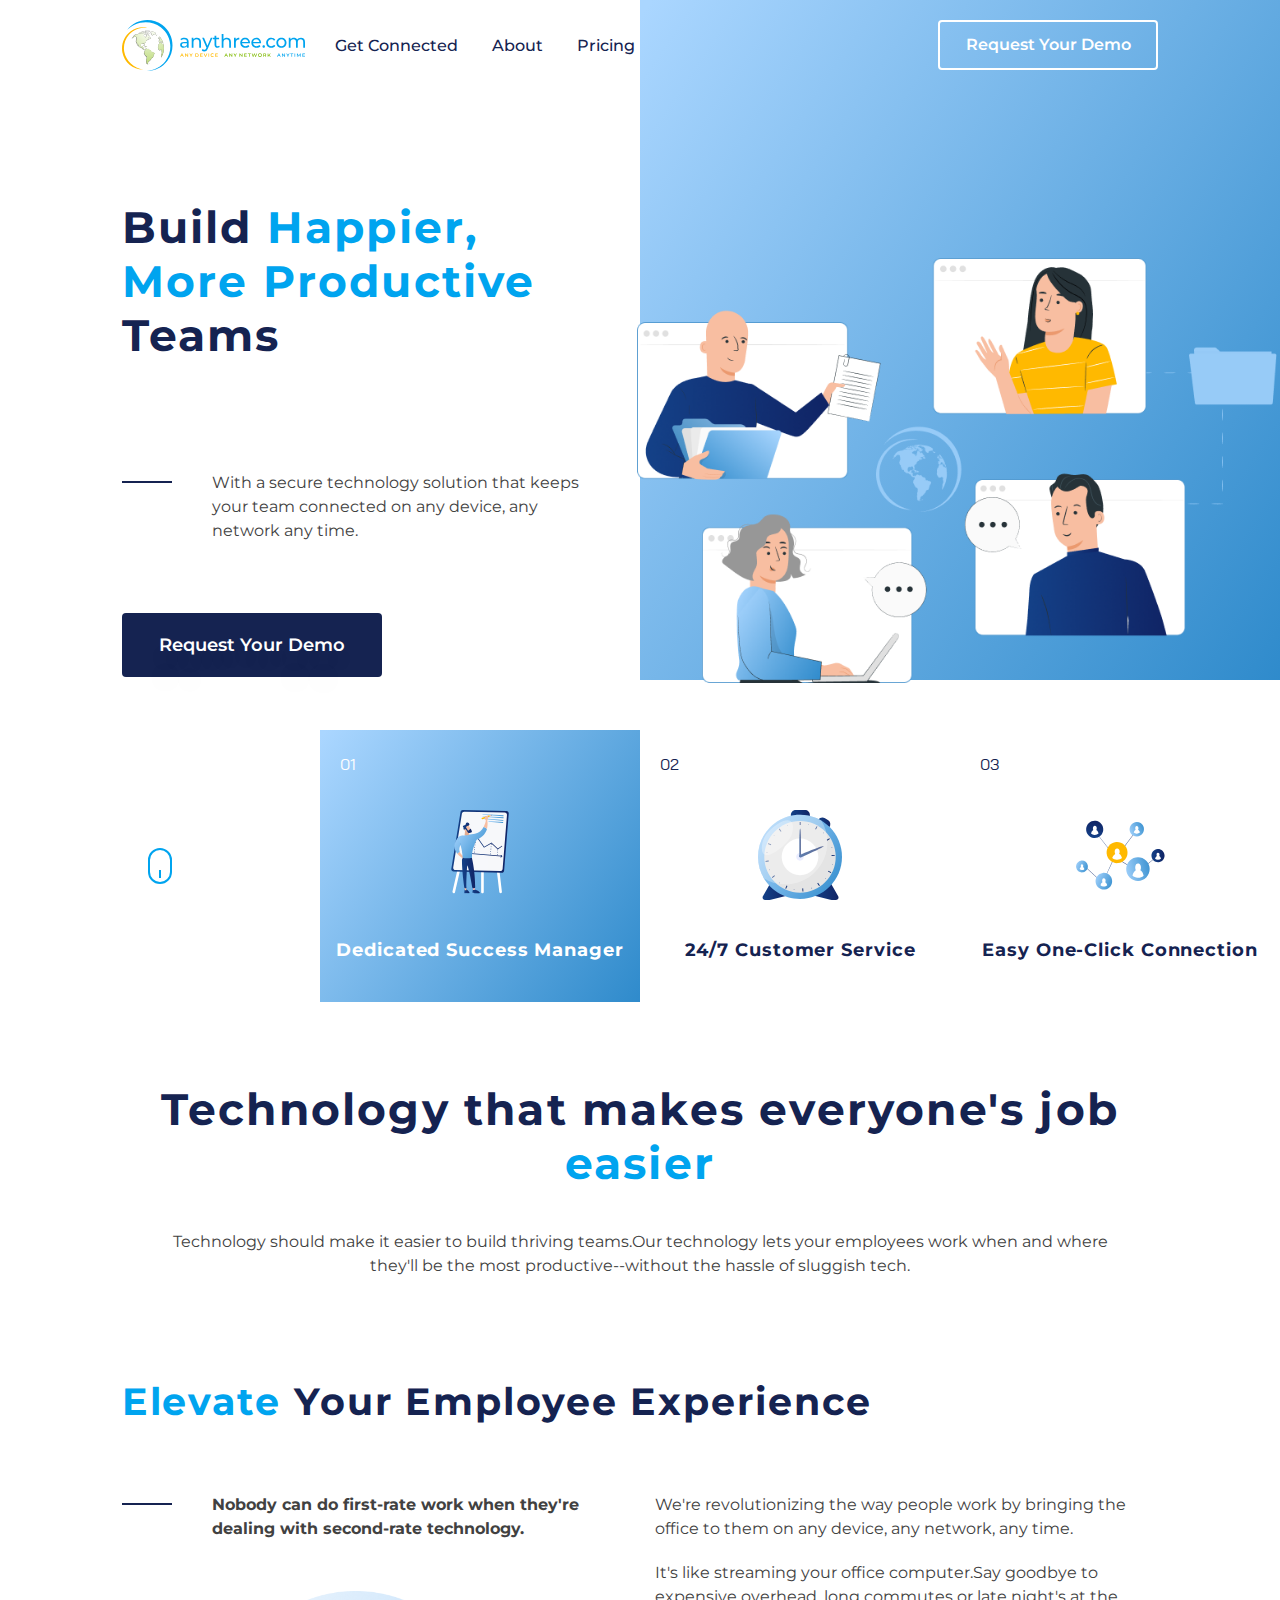
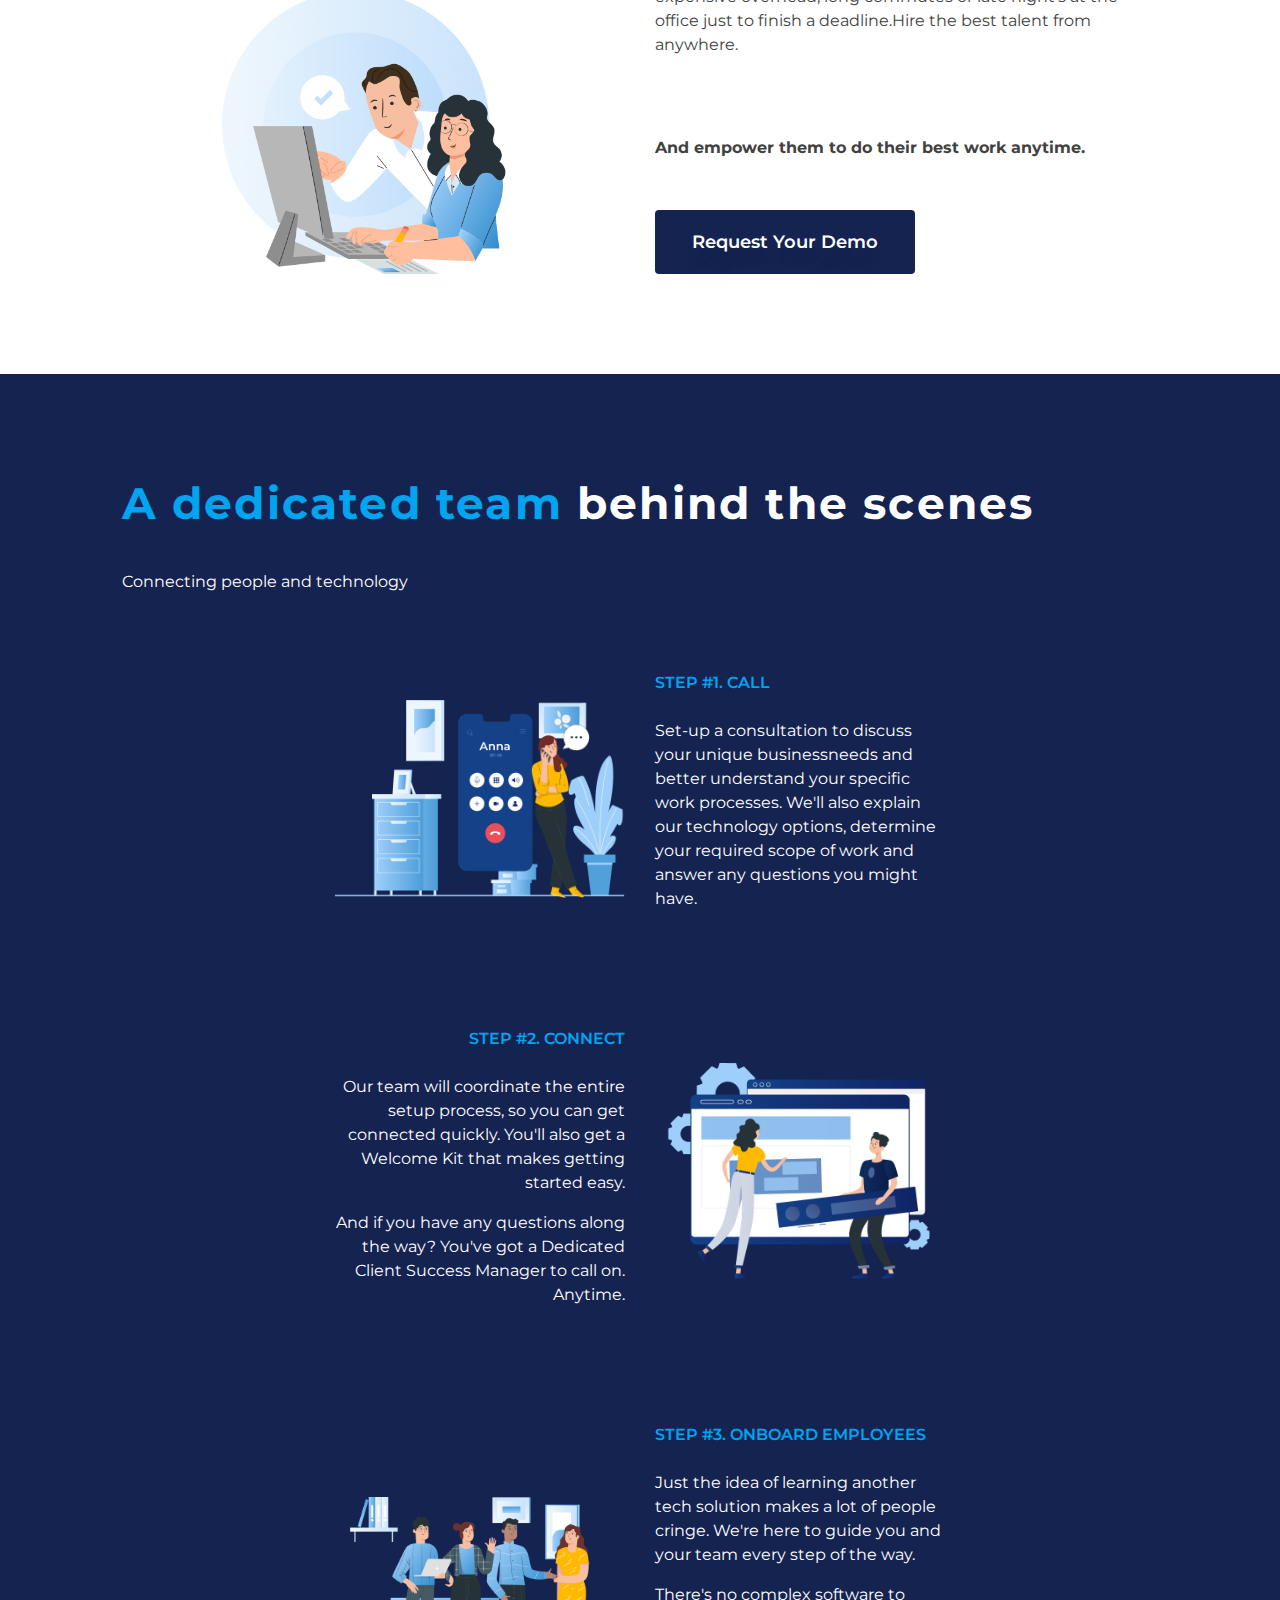
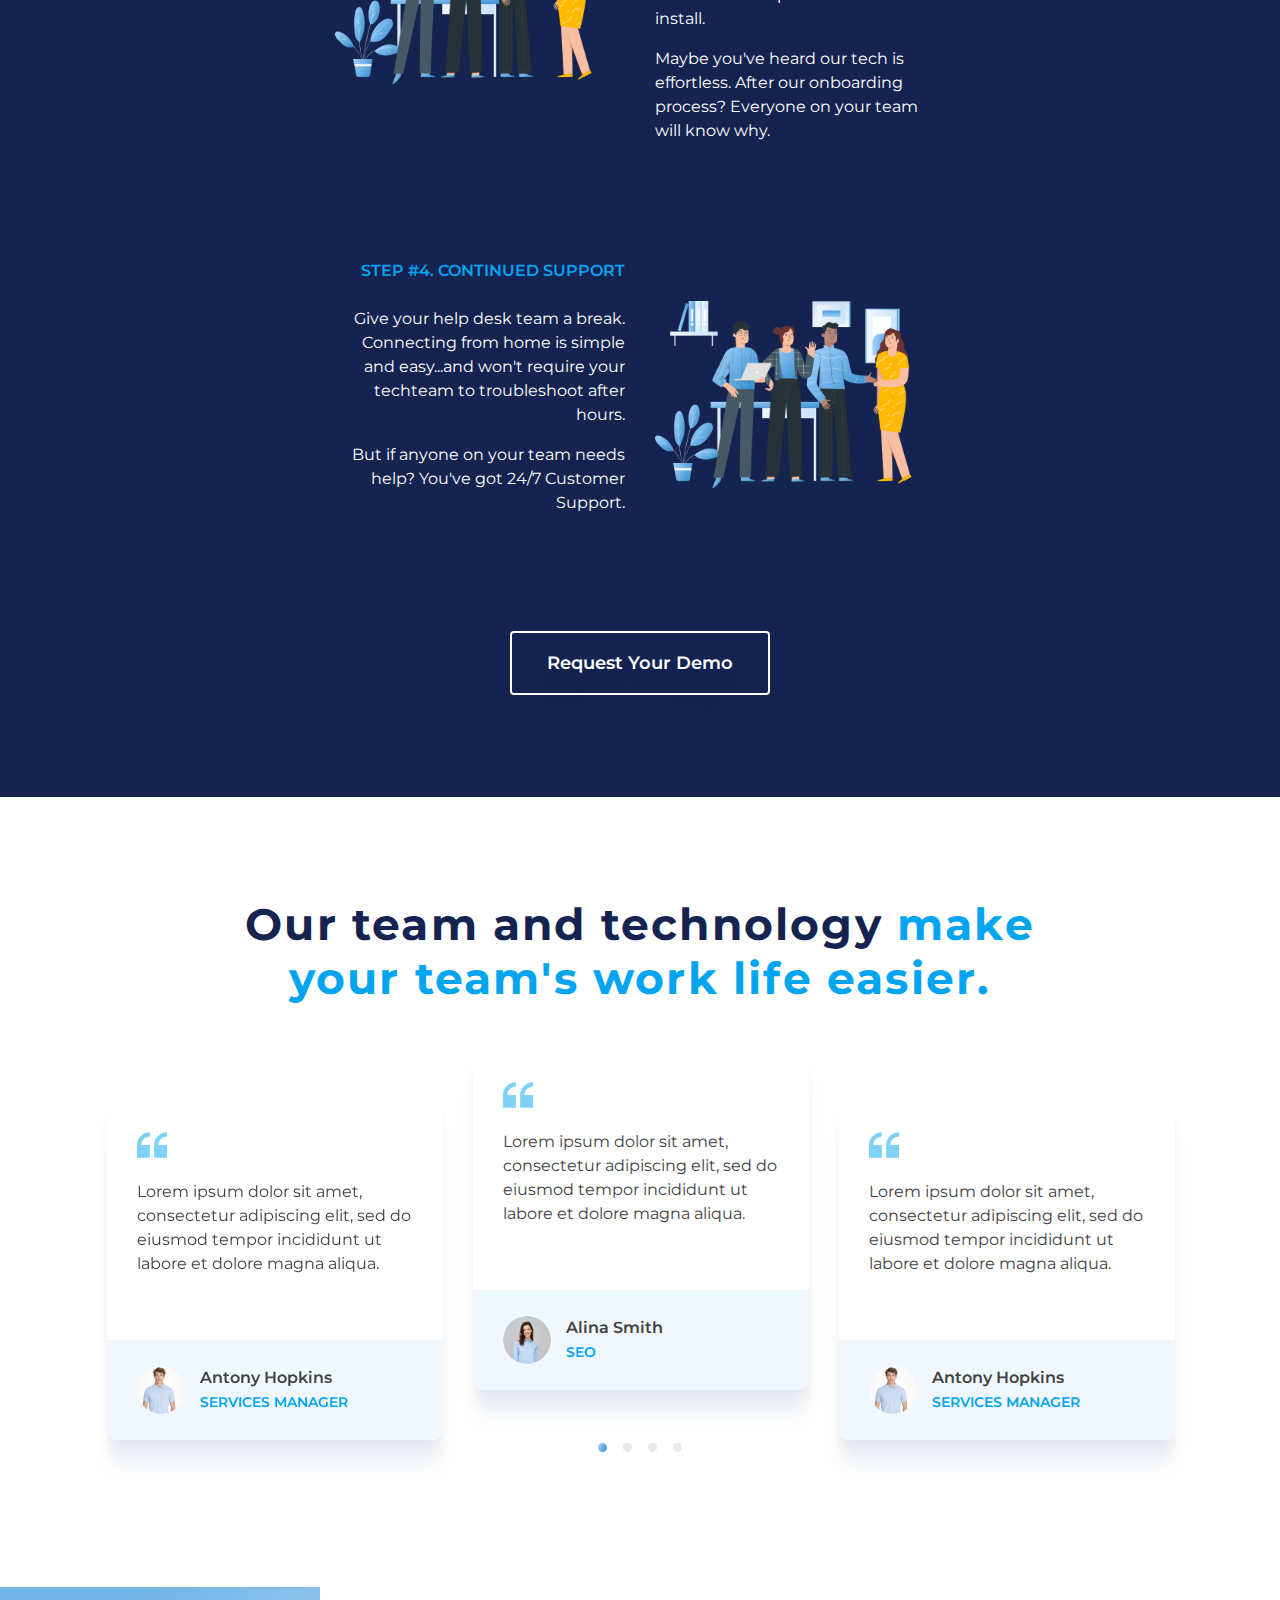
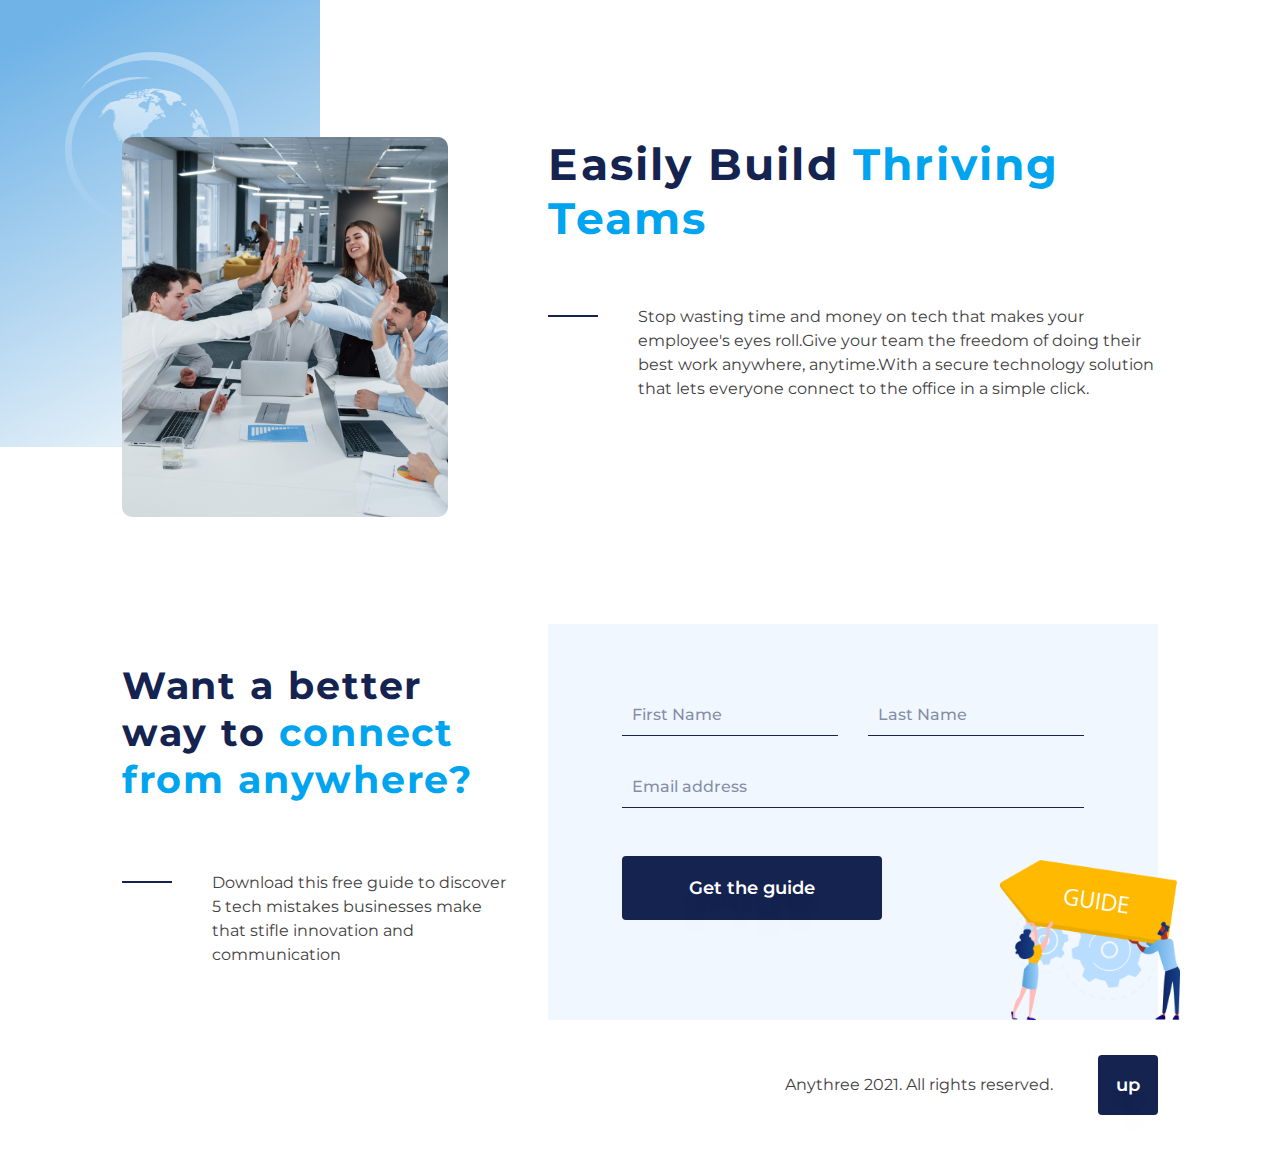
==== about.html @ e2721b87 "add" ====
<!DOCTYPE html>
<html lang="en">

<head>
    <meta charset="UTF-8">
    <meta http-equiv="X-UA-Compatible" content="IE=edge">
    <meta name="viewport" content="width=device-width, initial-scale=1.0">
    <title>About</title>
    <link rel="stylesheet" href="css/bootstrap.min.css">
    <link rel="stylesheet" href="css/slick.css">
    <link rel="stylesheet" href="css/common.css">
    <link rel="stylesheet" href="css/responsive.css">
</head>

<body>
    <header class="header">
        <div class="container-fluid">
            <div class="row">
                <div class="col-lg-2 offset-lg-1">
                    <a href="index.html" class="header__logo">
                        <img src="img/logo.svg" alt="logo">
                    </a>
                </div>
                <div class="col-lg-5">
                    <nav>
                        <span class="closemenu"><img src="img/close.svg" alt="close"></span>
                        <ul>
                            <li><a href="#">Get Connected</a></li>
                            <li><a href="#">About</a></li>
                            <li><a href="#">Pricing</a></li>
                        </ul>
                        <a href="#" class="header_demobtn">Request Your Demo</a>
                    </nav>
                </div>
                <div class="col-lg-3">
                    <a href="#" class="header_demobtn">Request Your Demo</a>
                </div>
            </div>
            <div class="burgerbtn">
                <img src="img/burger.svg" alt="menu button">
            </div>
        </div>
    </header>

    <main>
        <section class="mainscreen about">
            <div class="mainscreen__topsect">
                <div class="row no-gutters">
                    <div class="col-lg-5 offset-lg-1">
                        <div class="mainscreen__textwrap">
                            <h1>Build <span>Happier, More Productive</span> Teams</h1>
                            <p class="linebefore">
                                With a secure technology solution that keeps your team connected on any device, any
                                network any time.
                            </p>
                            <a href="#" class="darkblue-btn">
                                Request Your Demo
                            </a>
                        </div>
                    </div>
                    <div class="col-lg-6">
                        <div class="mainscreen__picwrap">
                            <img src="img/aboutpic1.png" alt="image">
                        </div>
                    </div>
                </div>
            </div>
            <div class="mainscreen__bottsect">
                <div class="row no-gutters">
                    <div class="col-lg-3">
                        <div class="mousepicwrapp">
                            <a href="#connecteasy" class="mousepic">
                                <span></span>
                            </a>
                        </div>
                    </div>
                    <div class="col-lg-3 col-sm-4">
                        <div class="bullet blue">
                            <span class="num">01</span>
                            <div class="picwrap">
                                <img src="img/about-sc1.svg" alt="image">
                            </div>
                            <p>Dedicated Success Manager</p>
                        </div>
                    </div>
                    <div class="col-lg-3 col-sm-4">
                        <div class="bullet">
                            <span class="num">02</span>
                            <div class="picwrap">
                                <img src="img/about-sc2.svg" alt="image">
                            </div>
                            <p>24/7 Customer Service</p>
                        </div>
                    </div>
                    <div class="col-lg-3 col-sm-4">
                        <div class="bullet">
                            <span class="num">03</span>
                            <div class="picwrap">
                                <img src="img/about-sc3.svg" alt="image">
                            </div>
                            <p>Easy One-Click Connection</p>
                        </div>
                    </div>
                </div>
            </div>
        </section>

        <section class="technology techmakes" id="connecteasy">
            <div class="container-fluid">
                <h2>
                    Technology that makes everyone's job <span>easier</span>
                </h2>
                <p class="subtitle">
                    Technology should make it easier to build thriving teams.Our technology lets your employees work
                    when and where they'll be the most productive--without the hassle of sluggish tech.
                </p>
                <div class="row">
                    <div class="col-md-10 offset-lg-1">
                        <h3><span>Elevate</span> Your Employee Experience</h3>
                    </div>
                    <div class="col-lg-5 offset-lg-1 col-md-6">
                        <div class="bublebox">
                            <p class="linebefore">
                                <b>Nobody can do first-rate work when they're dealing with second-rate technology.
                                </b>
                            </p>
                            <img src="img/pic8.png" alt="image">
                        </div>
                    </div>
                    <div class="col-lg-5 col-md-6">
                        <div class="technology-descrsect">
                            <div class="topblock">
                                <p>
                                    We're revolutionizing the way people work by bringing the office to them on any
                                    device, any network, any time.
                                </p>
                                <p>
                                    It's like streaming your office computer.Say goodbye to expensive overhead, long
                                    commutes or late night's at the office just to finish a deadline.Hire the best
                                    talent from anywhere.
                                </p>
                            </div>
                            <div class="bottblock">
                                <p>
                                    <b>
                                        And empower them to do their best work anytime.
                                    </b>
                                </p>
                                <a href="#" class="darkblue-btn">
                                    Request Your Demo
                                </a>
                            </div>
                        </div>
                    </div>
                </div>
            </div>
        </section>

        <section class="dedicated-team bluebg">
            <div class="container-fluid">
                <div class="row">
                    <div class="col-lg-11 offset-lg-1">
                        <h3><span>A dedicated team</span> behind the scenes </h3>
                        <p class="subtitle">Connecting people and technology</p>
                    </div>
                </div>
                <div class="steps-section">
                    <div class="row justify-content-md-center step-row">
                        <div class="col-xl-3 col-lg-4 col-md-6">
                            <img src="img/abstep1.png" alt="image">
                        </div>
                        <div class="col-xl-3 col-lg-4 col-md-6">
                            <div class="informbox">
                                <p class="title">STEP #1. Call</p>
                                <p>
                                    Set-up a consultation to discuss your unique businessneeds and better understand
                                    your
                                    specific work processes. We'll also explain our technology options, determine your
                                    required scope of work and answer any questions you might have.
                                </p>
                            </div>
                        </div>
                    </div>
                    <div class="row justify-content-md-center step-row">
                        <div class="col-xl-3 col-lg-4 col-md-6">
                            <img src="img/abstep2.png" alt="image">
                        </div>
                        <div class="col-xl-3 col-lg-4 col-md-6">
                            <div class="informbox">
                                <p class="title">STEP #2. Connect</p>
                                <p>
                                    Our team will coordinate the entire setup process, so you can get connected quickly.
                                    You'll also get a Welcome Kit that makes getting started easy.
                                </p>
                                <p>And if you have any questions along the way? You've got a Dedicated Client Success
                                    Manager to call on. Anytime.</p>
                            </div>
                        </div>
                    </div>
                    <div class="row justify-content-md-center step-row">
                        <div class="col-xl-3 col-lg-4 col-md-6">
                            <img src="img/abstep3.png" alt="image">
                        </div>
                        <div class="col-xl-3 col-lg-4 col-md-6">
                            <div class="informbox">
                                <p class="title">STEP #3. Onboard Employees</p>
                                <p>
                                    Just the idea of learning another tech solution makes a lot of people cringe. We're
                                    here to guide you and your team every step of the way.
                                </p>
                                <p>
                                    There's no complex software to install.
                                </p>
                                <p> Maybe you've heard our tech is effortless. After our onboarding process? Everyone on
                                    your team will know why.</p>
                            </div>
                        </div>
                    </div>
                    <div class="row justify-content-md-center step-row">
                        <div class="col-xl-3 col-lg-4 col-md-6">
                            <img src="img/abstep3.png" alt="image">
                        </div>
                        <div class="col-xl-3 col-lg-4 col-md-6">
                            <div class="informbox">
                                <p class="title">STEP #4. Continued Support</p>
                                <p>
                                    Give your help desk team a break. Connecting from home is simple and easy...and
                                    won't require your techteam to troubleshoot after hours.
                                </p>
                                <p>
                                    But if anyone on your team needs help? You've got 24/7 Customer Support.
                                </p>
                            </div>
                        </div>
                    </div>
                </div>
                <a href="#" class="taransparbtn">
                    Request Your Demo
                </a>
            </div>
        </section>

        <section class="teamslider">
            <div class="container-fluid">
                <div class="row justify-content-md-center">
                    <div class="col-lg-6">
                        <h3>Our team and technology <span>make your team's work life easier.</span></h3>
                    </div>
                    <div class="col-lg-10">
                        <div class="slider-wrapper">
                            <div class="teamslider__sl">
                                <div>
                                    <div class="slide-sect">
                                        <div class="slide-sect__top">
                                            <img src="img/quote.svg" alt="image">
                                            <p>
                                                Lorem ipsum dolor sit amet, consectetur adipiscing elit, sed do eiusmod
                                                tempor incididunt ut labore et dolore magna aliqua.
                                            </p>
                                        </div>
                                        <div class="slide-sect__bott">
                                            <div class="user-inf">
                                                <div class="picbox">
                                                    <img src="img/user1.png" alt="avatar">
                                                </div>
                                                <div class="descrbox col">
                                                    <p class="name">Alina Smith</p>
                                                    <p class="prof">SEO</p>
                                                </div>
                                            </div>
                                        </div>
                                    </div>
                                </div>
                                <div>
                                    <div class="slide-sect">
                                        <div class="slide-sect__top">
                                            <img src="img/quote.svg" alt="image">
                                            <p>
                                                Lorem ipsum dolor sit amet, consectetur adipiscing elit, sed do eiusmod
                                                tempor incididunt ut labore et dolore magna aliqua.
                                            </p>
                                        </div>
                                        <div class="slide-sect__bott">
                                            <div class="user-inf">
                                                <div class="picbox">
                                                    <img src="img/user2.png" alt="avatar">
                                                </div>
                                                <div class="descrbox col">
                                                    <p class="name">Antony Hopkins</p>
                                                    <p class="prof">SERVICES MANAGER</p>
                                                </div>
                                            </div>
                                        </div>
                                    </div>
                                </div>
                                <div>
                                    <div class="slide-sect">
                                        <div class="slide-sect__top">
                                            <img src="img/quote.svg" alt="image">
                                            <p>
                                                Lorem ipsum dolor sit amet, consectetur adipiscing elit, sed do eiusmod
                                                tempor incididunt ut labore et dolore magna aliqua.
                                            </p>
                                        </div>
                                        <div class="slide-sect__bott">
                                            <div class="user-inf">
                                                <div class="picbox">
                                                    <img src="img/user3.png" alt="avatar">
                                                </div>
                                                <div class="descrbox col">
                                                    <p class="name">John Adamson</p>
                                                    <p class="prof">IT Manager</p>
                                                </div>
                                            </div>
                                        </div>
                                    </div>
                                </div>
                                <div>
                                    <div class="slide-sect">
                                        <div class="slide-sect__top">
                                            <img src="img/quote.svg" alt="image">
                                            <p>
                                                Lorem ipsum dolor sit amet, consectetur adipiscing elit, sed do eiusmod
                                                tempor incididunt ut labore et dolore magna aliqua.
                                            </p>
                                        </div>
                                        <div class="slide-sect__bott">
                                            <div class="user-inf">
                                                <div class="picbox">
                                                    <img src="img/user2.png" alt="avatar">
                                                </div>
                                                <div class="descrbox col">
                                                    <p class="name">Antony Hopkins</p>
                                                    <p class="prof">SERVICES MANAGER</p>
                                                </div>
                                            </div>
                                        </div>
                                    </div>
                                </div>
                            </div>
                        </div>
                    </div>
                </div>
            </div>
        </section>

        <section class="easily-connect btrwork">
            <div class="bluebox">
                <img src="img/pic2.svg" alt="image">
            </div>
            <div class="container-fluid">
                <div class="row">
                    <div class="col-lg-4 offset-lg-1 col-md-5">
                        <div class="picwrap">
                            <img src="img/pic9.jpg" alt="image">
                        </div>
                    </div>
                    <div class="col-lg-6  col-md-7">
                        <p class="title">
                            Easily Build <span>Thriving Teams</span>
                        </p>
                        <p class="linebefore">
                            Stop wasting time and money on tech that makes your employee's eyes roll.Give your team the
                            freedom of doing their best work anywhere, anytime.With a secure technology solution that
                            lets everyone connect to the office in a simple click.
                        </p>
                    </div>
                </div>
            </div>
        </section>

        <section class="getguide">
            <div class="container-fluid">
                <div class="row">
                    <div class="col-lg-4 offset-lg-1">
                        <div class="getguide__descrbox">
                            <h5>
                                Want a better way to <span>connect from anywhere?</span>
                            </h5>
                            <p class="linebefore">
                                Download this free guide to discover 5 tech mistakes businesses make that stifle
                                innovation and communication
                            </p>
                        </div>
                    </div>
                    <div class="col-lg-6">
                        <div class="formwrapper">
                            <img class="formimg" src="img/guide-pic.png" alt="image">
                            <form action="">
                                <div class="row">
                                    <div class="col-lg-6">
                                        <input type="text" placeholder="First Name">
                                    </div>
                                    <div class="col-lg-6">
                                        <input type="text" placeholder="Last Name">
                                    </div>
                                    <div class="col-12">
                                        <input type="email" placeholder="Email address">
                                    </div>
                                    <div class="col-12"><button class="darkblue-btn">Get the guide</button></div>
                                </div>
                            </form>
                        </div>
                    </div>
                </div>
            </div>
        </section>






    </main>

    <footer class="footer">
        <div class="container-fluid">
            <div class="row">
                <div class="col-lg-10 offset-lg-1">
                    <div class="footer-wrapp">
                        <p>Anythree 2021. All rights reserved.</p>
                        <a href="#" id="toup">up</a>
                    </div>
                </div>
            </div>
        </div>
    </footer>








    <!-- <div class="mouse-pointer-small"></div> -->

    <script src="js/jquery.min.js"></script>
    <script src="js/bootstrap.min.js"></script>
    <script src="js/slick.min.js"></script>
    <script src="js/common.js"></script>



</body>

</html>
---- css/common.css ----
/* fonts */
@import url('https://fonts.googleapis.com/css2?family=Bai+Jamjuree:wght@300;400;500;600;700&family=Montserrat:wght@300;400;500;600;700;800;900&display=swap');

/* fonts ... end*/

/* cursor */
.mouse-pointer-small {
    position: fixed;
    display: inline-block;
    height: 22px;
    width: 22px;
    background: rgba(0, 164, 239, 0.4);
    border-radius: 50%;
    transform: translate(-50%, -50%);
    z-index: 2;
    pointer-events: none;
    transition-duration: 300ms;
    transition-timing-function: ease-out;
    display: flex;
    align-items: center;
    justify-content: center;
}

.mouse-pointer-small:after {
    content: '';
    display: inline-block;
    width: 6px;
    height: 6px;
    background: #00A4EF;
    border-radius: 50%;
    -webkit-border-radius: 50%;
    -moz-border-radius: 50%;
    -ms-border-radius: 50%;
    -o-border-radius: 50%;
}

.mouse-pointer-small.link-hover {
    background: rgb(0, 164, 239, .6);
    width: 47px;
    height: 47px;
}

.mouse-pointer-small.link-hover:after {
    display: none;
}

.container-fluid {
    max-width: 2400px;
}

/* cursor ... end*/

/* general */
body {
    font-family: 'Montserrat', sans-serif;
    overflow-x: hidden;
    font-size: 18px;
    line-height: 170%;
    color: #414141;

    max-width: 2600px;
    margin: 0 auto;
}

a:hover,
a:focus {
    text-decoration: none;
}

h1,
.titleh1,
h2 {
    font-weight: bold;
    font-size: 58px;
    line-height: 72px;
    letter-spacing: 0.05em;
    color: #152351;
}

h3 {
    font-weight: bold;
    font-size: 48px;
    line-height: 68px;
    letter-spacing: 0.05em;
    color: #152351;
}

h1 span,
h2 span,
h3 span,
h4 span,
h5 span,
h6 span,
.easily-connect.btrwork .title span {
    color: #00A4EF;
}

h4,
h5,
h6 {
    font-weight: bold;
    letter-spacing: 0.05em;
    color: #152351;
}

.bluebg h1,
.bluebg h2,
.bluebg h3,
.bluebg h4,
.bluebg h5,
.bluebg h6 {
    color: #fff;
}

.linebefore {
    padding-left: 130px;
    position: relative;
}

.linebefore:before {
    content: '';
    display: inline-block;
    width: 69px;
    height: 2px;
    background: #152351;
    position: absolute;
    left: 0;
    top: 10px;
}

.darkblue-btn {
    display: flex;
    width: 300px;
    height: 80px;
    align-items: center;
    justify-content: center;
    background: #152351;
    border-radius: 4px;
    text-shadow: 0px 381px 367px rgba(0, 0, 0, 0.24), 0px 139.071px 133.961px rgba(0, 0, 0, 0.165596), 0px 67.5165px 65.0356px rgba(0, 0, 0, 0.13351), 0px 33.0979px 31.8817px rgba(0, 0, 0, 0.10649), 0px 13.0869px 12.6061px rgba(0, 0, 0, 0.0744044);
    text-align: center;
    color: #FFFFFF;
    font-weight: 600;
    font-size: 21px;
    line-height: 18px;
    transition: .3s;
    -webkit-transition: .3s;
    -moz-transition: .3s;
    -ms-transition: .3s;
    -o-transition: .3s;
}

.darkblue-btn:hover,
.darkblue-btn:focus {
    color: #fff;
    background: #00A4EF;
}

img {
    max-width: 100%;
}

.bluebg {
    background: #152351;
}

/* general ... end*/

/* header */
.header {
    padding-top: 31px;
    position: absolute;
    left: 0;
    top: 0;
    width: 100%;
    z-index: 11;
}

.header nav ul {
    list-style-type: none;
    padding: 0;
    margin: 0;
}

.header nav {
    display: flex;
    align-items: center;
    height: 100%;
}

.header nav ul li {
    display: inline-block;
    vertical-align: middle;
    margin-right: 43px;
}

.header nav ul li:last-child {
    margin-right: 0;
}

.header__logo {
    margin-right: 85px;
    display: inline-block;
}

.header nav ul li a {
    position: relative;
    display: inline-block;
    font-weight: 500;
    color: #152351;
    transition: .3s;
    -webkit-transition: .3s;
    -moz-transition: .3s;
    -ms-transition: .3s;
    -o-transition: .3s;
}

.header nav ul li a:hover {
    color: #00A4EF;
}

.header nav ul li a:after {
    content: '';
    display: inline-block;
    height: 2px;
    width: 0;
    background: #00A4EF;
    position: absolute;
    left: 0;
    bottom: 0;
    transition: .3s;
    -webkit-transition: .3s;
    -moz-transition: .3s;
    -ms-transition: .3s;
    -o-transition: .3s;
}

.header nav ul li a:hover:after {
    width: 30px;
}

.header_demobtn {
    display: flex;
    align-items: center;
    justify-content: center;
    max-width: 280px;
    width: 100%;
    height: 64px;
    border: 2px solid #FFF;
    border-radius: 4px;
    color: #fff;
    font-weight: 600;
    font-size: 21px;
    line-height: 18px;
    text-align: center;
    transition: .3s;
}

.header_demobtn:hover {
    color: #00A4EF;
    background-color: #fff;
}

.header .col-lg-3 {
    display: flex;
    align-items: center;
    justify-content: flex-end;
}

/* header ... end*/

/* main screen */
.mainscreen__picwrap {
    background: linear-gradient(123.85deg, #AAD6FF 1.04%, #2E8ACB 100.82%);
    height: 100%;
    /* overflow: hidden; */
}

.mainscreen__textwrap {
    padding: 220px 43px 100px 15px;
}

.mainscreen__textwrap h1 {
    margin-bottom: 37px;
}

.mainscreen__textwrap .linebefore {
    margin-bottom: 97px;
    max-width: 550px;
}

.mainscreen__picwrap img {
    margin-left: -15px;
    object-fit: cover;
    max-width: calc(100% + 15px);
    height: 100%;
    object-position: 0 0;
}

.mainscreen__bottsect .bullet {
    padding: 105px 10px 67px 10px;
    background: #fff;
    position: relative;
}

.mainscreen__bottsect .bullet.blue {
    background: linear-gradient(123.85deg, #AAD6FF 1.04%, #2E8ACB 100.82%);
}

.mainscreen__bottsect .bullet .num {
    font-family: 'Bai Jamjuree', sans-serif;
    line-height: 150%;
    color: #152351;
    position: absolute;
    left: 20px;
    top: 22px;
}

.mainscreen__bottsect .bullet.blue .num {
    color: #fff;
}

.mainscreen__bottsect .bullet .picwrap {
    width: 110px;
    height: 135px;
    display: flex;
    align-items: center;
    justify-content: center;
    margin: 0 auto 62px;
}

.mainscreen__bottsect .bullet p {
    margin: 0;
    font-weight: bold;
    font-size: 20px;
    line-height: 120%;
    text-align: center;
    letter-spacing: 0.05em;
    color: #152351;
}

.mainscreen__bottsect .bullet.blue p {
    color: #fff;
}

.mousepicwrapp {
    height: 100%;
    display: flex;
    align-items: center;
    justify-content: center;
}

@keyframes mouseanim {
    0% {
        transform: translateY(0);
        -webkit-transform: translateY(0);
        -moz-transform: translateY(0);
        -ms-transform: translateY(0);
        -o-transform: translateY(0);
    }

    50% {
        transform: translateY(-5px);
        -webkit-transform: translateY(-5px);
        -moz-transform: translateY(-5px);
        -ms-transform: translateY(-5px);
        -o-transform: translateY(-5px);
    }

    100% {
        transform: translateY(0);
        -webkit-transform: translateY(0);
        -moz-transform: translateY(0);
        -ms-transform: translateY(0);
        -o-transform: translateY(0);
    }
}

.mousecirc {
    animation-name: mouseanim;
    animation-duration: 2s;
    animation-iteration-count: infinite
}

.mousepic {
    width: 24px;
    height: 36px;
    display: inline-block;
    border: 2px solid #00A4EF;
    border-radius: 15px;
    position: relative;

}

.mousepic span {
    height: 8px;
    width: 2px;
    background: #00A4EF;
    display: inline-block;
    position: absolute;
    left: 50%;
    margin-left: -1px;
    bottom: 4px;
    animation-name: mouseanim;
    animation-duration: 2s;
    animation-iteration-count: infinite
}

/* main screen ... end*/

/* Easily onnect */
.easily-connect {
    position: relative;
    padding: 180px 0 120px 0;
}

.easily-connect .picwrap {
    max-width: 481px;
}

.easily-connect .picwrap img {
    border-radius: 10px;
    -webkit-border-radius: 10px;
    -moz-border-radius: 10px;
    -ms-border-radius: 10px;
    -o-border-radius: 10px;
}

.easily-connect .bluebox {
    position: absolute;
    left: 0;
    top: 0;
    width: 25%;
    height: 560px;
    background: linear-gradient(153.02deg, #70B3E7 10.85%, rgba(46, 138, 203, 0.14) 82.36%);
    padding: 65px 15px 15px 65px;
}

.easily-connect h2 {
    margin-bottom: 42px;
}

.easily-connect .linebefore {
    margin-bottom: 75px;
}

.easily-connect .listgroup {
    display: flex;
}

.easily-connect .listgroup ul {
    width: 100%;
    max-width: 50%;
    flex: 0 0 50%;
    padding: 0;
    margin: 0;
    list-style-type: none;
}

.easily-connect .listgroup ul li {
    font-weight: bold;
    color: #152351;
    position: relative;
    margin-bottom: 8px;
    padding-left: 44px;
}

.easily-connect .listgroup ul li:last-child {
    margin-bottom: 0;
}

.easily-connect .listgroup ul li:before {
    content: '';
    display: inline-block;
    width: 10px;
    height: 10px;
    position: absolute;
    left: 0;
    top: 10px;
    background: #152351;
    border-radius: 50%;
    -webkit-border-radius: 50%;
    -moz-border-radius: 50%;
    -ms-border-radius: 50%;
    -o-border-radius: 50%;
}

/* Easily onnect ... end */

/* Technology */
.technology {
    padding: 120px 0 190px 0;
}

.technology h3 {
    margin-bottom: 68px;
}

.technology .linebefore {
    margin-bottom: 95px;
    max-width: 620px;
}

.technology-descrsect {
    display: flex;
    flex-direction: column;
    justify-content: space-between;
    height: 100%;
}

.technology-descrsect p {
    margin-bottom: 25px;
}

.technology-descrsect .darkblue-btn {
    margin-top: 50px;
}

/* Technology ... end */

/* Employees */

.employees {
    padding: 128px 0;
}

.employees h3 {
    font-size: 58px;
    line-height: 72px;
    margin-bottom: 49px;
}

.employees .subtitle {
    font-size: 18px;
    line-height: 170%;
    color: #fff;
}

.employees__list {
    margin-top: 114px;
    max-width: 391px;
}

.employees__list .title {
    font-weight: 600;
    font-size: 16px;
    text-transform: uppercase;
    color: #00A4EF;
    margin-bottom: 24px;
}

.employees__list .descr {
    margin: 0;
    font-weight: 600;
    color: #fff;
}

.employees .col-lg-4 .employees__list {
    margin-left: 15%;
}

/* Employees ... end */

/* Effortless */

.effortless {
    padding: 134px 0 173px 0;
}

.effortless__wrap {
    background: rgba(206, 230, 252, 0.3);
    display: flex;
    position: relative;
}

.effortless__wrap .leftsect {
    width: 100%;
    max-width: 43%;
    flex: 0 0 43%;
    padding: 74px 0 74px 108px;
}

.effortless__wrap .rightsect {
    width: 100%;
    max-width: 57%;
    flex: 0 0 57%;
}

.effortless h3 {
    margin-bottom: 85px;
}

.effortless .darkblue-btn {
    margin-top: 39px;
}

.effortless__wrap .rightsect img {
    height: calc(100% + 50px);
    position: absolute;
    top: 50%;
    transform: translateY(-50%);
    margin-left: 5%;
    max-height: 570px;
}

/* Effortless ... end*/

/* Streaming */
.employees.streaming {
    padding: 0 0 132px 0;
}

.employees.streaming h3 {
    margin-top: 38px;
    margin-bottom: 0;
}

.employees.streaming .employees__list {
    margin-top: 49px;
}

.employees.streaming .employees__list .descr {
    font-weight: 600;
    color: #414141;
}


/* Streaming ... end*/

/* Stay connected */
.stay-connected {
    margin-bottom: 79px;
}

.stay-connected__wrap {
    background: rgba(206, 230, 252, 0.3);
    padding: 104px 108px;
    display: flex;
    align-items: center;
}

.stay-connected__wrap .btnsect {
    width: 100%;
    max-width: 300px;
    flex: 0 0 300px;
}

.stay-connected__wrap .title {
    letter-spacing: 0.05em;
    color: #152351;
    font-weight: bold;
    font-size: 48px;
    line-height: 68px;
    margin: 0;
}

.stay-connected__wrap .title span {
    color: #00A4EF;
}


/* Stay connected ... end*/
.easily-connect.btrwork {
    padding-bottom: 107px;
}

.easily-connect.btrwork .title {
    margin-bottom: 60px;
    font-weight: bold;
    font-size: 58px;
    line-height: 72px;
    letter-spacing: 0.05em;
    color: #152351;
    margin-top: 40px;
}

/* Get Guide */

.getguide h5 {
    font-weight: bold;
    font-size: 48px;
    line-height: 68px;
    letter-spacing: 0.05em;
    color: #152351;
    max-width: 485px;
    margin-bottom: 68px;
}

.getguide h5 span {
    color: #00A4EF;
}

.getguide .linebefore {
    padding-left: 106px;
    max-width: 485px;
}

.formwrapper {
    padding: 92px 74px 128px 74px;
    position: relative;
    background: rgba(206, 230, 252, 0.3);
}

.formwrapper form {
    max-width: 572px;
    margin: 0 auto;
}

.formwrapper form input,
.formwrapper form textarea {
    border: none;
    background: transparent;
    width: 100%;
    border-bottom: 1px solid #152351;
    font-weight: 500;
    font-size: 20px;
    line-height: 18px;
    color: #152351;
    height: 50px;
    outline: none;
    padding-left: 24px;
    margin-bottom: 50px;
}

.formwrapper form input::placeholder,
.formwrapper form textarea::placeholder {
    color: rgba(21, 35, 81, 0.5);
}

.formwrapper form input:focus::placeholder,
.formwrapper form textarea:focus::placeholder {
    opacity: 0;
}

.formwrapper form .darkblue-btn {
    margin-top: 18px;
}

.formwrapper .formimg {
    position: absolute;
    bottom: 0;
    right: -22px;
}

/* Get Guide ... end*/

/* Footer  */

.footer {
    padding: 44px 0 70px 0;
    text-align: right;
}

.footer-wrapp {
    display: flex;
    align-items: center;
    justify-content: flex-end;
}

.footer-wrapp p {
    margin: 0 45px 0 0;
}

.footer-wrapp a {
    display: flex;
    align-items: center;
    justify-content: center;
    width: 80px;
    height: 80px;
    transition: .3s;
    -webkit-transition: .3s;
    -moz-transition: .3s;
    -ms-transition: .3s;
    -o-transition: .3s;
    font-weight: 600;
    font-size: 21px;
    line-height: 18px;
    color: #fff;
    text-shadow: 0px 381px 367px rgba(0, 0, 0, 0.24), 0px 139.071px 133.961px rgba(0, 0, 0, 0.165596), 0px 67.5165px 65.0356px rgba(0, 0, 0, 0.13351), 0px 33.0979px 31.8817px rgba(0, 0, 0, 0.10649), 0px 13.0869px 12.6061px rgba(0, 0, 0, 0.0744044);
    background: #152351;
    border-radius: 4px;
}

.footer-wrapp a:hover {
    background: #00A4EF;
}

.getguide .col-lg-4 {
    display: flex;
    align-items: center;
}

.easily-connect h2 {
    margin-top: 40px;
}

.phonepic {
    display: none;
}

.formwrapper form input {
    transition: .3s;
    -webkit-transition: .3s;
    -moz-transition: .3s;
    -ms-transition: .3s;
    -o-transition: .3s;
}

.formwrapper form input:focus,
.formwrapper form textarea:focus {
    border-bottom: 1px solid #00A4EF;
}


/* Footer ... end */


/* ABOUT PAGE */


.mainscreen.about .mainscreen__textwrap {
    padding-bottom: 53px;
}

.mainscreen.about .mainscreen__picwrap {
    height: 740px;
    position: relative;
}

.mainscreen.about .mainscreen__textwrap h1 {
    margin-bottom: 109px;
}

.mainscreen.about .mainscreen__textwrap .linebefore {
    margin-bottom: 70px;
    max-width: 680px;
}

.mainscreen.about .mainscreen__picwrap img {
    height: auto;
    max-width: 100%;
    object-fit: initial;
    position: absolute;
    left: -3px;
    margin-left: 0;
    bottom: -3px;
    z-index: 1;
    max-height: 550px;
}

nav .header_demobtn,
.burgerbtn,
.closemenu {
    display: none;
}

.mainscreen.about .mainscreen__bottsect .bullet .picwrap {
    width: 155px;
    height: 122px;
}

.techmakes {
    padding: 75px 0 170px 0;
}

.techmakes h2 {
    text-align: center;
    max-width: 960px;
    margin: 0 auto 60px;
}

.techmakes .subtitle {
    text-align: center;
    max-width: 960px;
    margin: 0 auto 135px;
}

.techmakes h3 {
    margin-bottom: 68px;
}

.techmakes .linebefore {
    max-width: 645px;
}

.technology.techmakes .bublebox img {
    display: block;
    margin: 0 auto;
}

.dedicated-team {
    padding: 102px 0;
}

.dedicated-team h3 {
    max-width: 920px;
    font-size: 58px;
    line-height: 72px;
    margin-bottom: 51px;
}

.dedicated-team .subtitle {
    color: #fff;
    margin-bottom: 77px;
}

.steps-section .title {
    margin-bottom: 24px;
    font-weight: 600;
    font-size: 16px;
    text-transform: uppercase;
    color: #00A4EF;
}

.steps-section p:not(.title) {
    color: #fff;
    font-weight: 600;
    font-size: 16px;
}

.step-row {
    margin-bottom: 100px;
}

.step-row .col-xl-3:first-child,
.step-row .col-xl-4:first-child {
    justify-content: center;
}

.step-row .col-xl-3,
.step-row .col-xl-4 {
    display: flex;
    align-items: center;
}

.steps-section .row:nth-child(even) .col-xl-3:first-child,
.steps-section .row:nth-child(even) .col-xl-4:first-child {
    order: 2;
}

.steps-section .row:nth-child(even) .col-xl-3:nth-child(2),
.steps-section .row:nth-child(even) .col-xl-4:nth-child(2) {
    order: 1;
    text-align: right;
}

/* SLIDER */
.teamslider {
    padding: 142px 0 0 0;
}

.teamslider__sl {
    width: calc(100% + 60px);
    margin-left: -30px;
}

.teamslider .slick-slide {
    outline: none;
    /* padding: 0 30px; */
    margin: 0 30px;
}

.teamslider .slide-sect {
    box-shadow: 0px 100px 80px rgba(16, 86, 129, 0.04), 0px 41.7776px 33.4221px rgba(16, 86, 129, 0.0287542), 0px 22.3363px 17.869px rgba(16, 86, 129, 0.0238443), 0px 12.5216px 10.0172px rgba(16, 86, 129, 0.02), 0px 6.6501px 5.32008px rgba(16, 86, 129, 0.0161557), 0px 2.76726px 2.21381px rgba(16, 86, 129, 0.0112458);
    border-radius: 10px;
}

.teamslider .slick-list {
    padding: 50px 0 147px 0 !important;
}

.slide-sect__top {
    padding: 55px 44px 20px 44px;
}

.slide-sect__top img {
    margin-bottom: 40px;
}

.slide-sect__top p {
    margin: 0;
    color: #414141;
    height: 170px;
    overflow: hidden;
}

.slide-sect__bott {
    display: flex;
    align-items: center;
    height: 150px;
    background: #F0F7FE;
    border-radius: 0px 0px 10px 10px;
    padding: 0 44px;
}

.user-inf {
    display: flex;
    align-items: center;
}

.user-inf .picbox {
    width: 100%;
    max-width: 68px;
    flex: 0 0 68px;
    height: 68px;
}

.user-inf .picbox img {
    width: 100%;
    height: 100%;
    object-fit: cover;
    border-radius: 50%;
}

.user-inf {
    width: 100%;
}

.user-inf .descrbox .name {
    color: #414141;
    font-weight: 600;
    margin: 0;
}

.user-inf .descrbox .prof {
    font-weight: 600;
    font-size: 16px;
    color: #00A4EF;
    margin: 0;
}


.teamslider__sl .slick-slide,
.teamslider__sl .slick-slide[aria-hidden="true"]:not(.slick-cloned)~.slick-cloned[aria-hidden="true"] {
    transform: translateY(0);
    transition: transform 0.3s;
}

.teamslider__sl .slick-center,
.teamslider__sl .slick-slide[aria-hidden="true"]:not([tabindex="-1"])+.slick-cloned[aria-hidden="true"] {
    transform: translateY(-50px);
}

.teamslider__sl .slick-dots {
    padding: 0;
    margin: 0;
    list-style-type: none;
    display: inline-block;
    position: absolute;
    left: 50%;
    transform: translateX(-50%);
    bottom: 120px;
}

.teamslider__sl .slick-dots li {
    display: inline-block;
    vertical-align: middle;
    margin: 0 8px;
}

.teamslider__sl .slick-dots li button {
    color: transparent;
    -webkit-touch-callout: none;
    -webkit-user-select: none;
    -khtml-user-select: none;
    -moz-user-select: none;
    -ms-user-select: none;
    user-select: none;
    width: 9px;
    height: 9px;
    padding: 0;
    background: #E8E9EB;
    border: none;
    border-radius: 50%;
    outline: none;
}

.teamslider__sl li.slick-active button {
    background: linear-gradient(123.85deg, #AAD6FF 1.04%, #2E8ACB 100.82%);
}



.taransparbtn {
    width: 300px;
    height: 80px;
    display: flex;
    align-items: center;
    justify-content: center;
    text-align: center;
    border: 2px solid #FFF;
    border-radius: 4px;
    font-weight: 600;
    font-size: 21px;
    line-height: 18px;
    color: #fff;
    text-shadow: 0px 381px 367px rgba(0, 0, 0, 0.24), 0px 139.071px 133.961px rgba(0, 0, 0, 0.165596), 0px 67.5165px 65.0356px rgba(0, 0, 0, 0.13351), 0px 33.0979px 31.8817px rgba(0, 0, 0, 0.10649), 0px 13.0869px 12.6061px rgba(0, 0, 0, 0.0744044);
    margin: 0 auto;
    transition: .3s;
}

.taransparbtn:hover {
    background-color: #fff;
    color: #152351;
}

.teamslider h3 {
    font-size: 58px;
    line-height: 72px;
    text-align: center;
    margin-bottom: 67px;
}

/* DEMO */
.header.header_white {
    background-color: #fff;
    padding-bottom: 31px;
}

.header.header_white .header_demobtn {
    border: 2px solid #152351;
    color: #152351;
}

.header.header_white .header_demobtn:hover {
    background-color: #152351;
    color: #fff;
}

.democontent {
    height: 100vh;
    width: 100%;
    background: linear-gradient(123.85deg, #2E8ACB 1.04%, #AAD6FF 100.82%);
    position: relative;
    overflow: hidden;
    display: flex;
    align-items: center;
    padding-top: 20px;
    min-height: 900px;
}

.democontent .lightbg {
    position: absolute;
    height: 100vh;
    right: 12px;
}

.democontent-sect .title {
    font-weight: bold;
    font-size: 48px;
    line-height: 68px;
    letter-spacing: 0.05em;
    color: #152351;
    margin-bottom: 68px;
}

.democontent-sect .title span {
    display: block;
    color: #fff;
}

.democontent-sect .linebefore {
    max-width: 481px;
    color: #fff;
}

.democontent-sect .linebefore:before {
    background-color: #fff;
}

.demoform .formwrapper {
    background: #F0F7FE;
    padding: 108px 187px 108px 160px;
}

.demoform .formwrapper .formimg {
    right: 0;
}

.democontent-sect .col-lg-4 {
    display: flex;
    align-items: center;
}

.formwrapper form textarea {
    resize: none;
    font-size: 18px;
    padding-top: 14px;

}

.darkblue-btn {
    border: none;
}


/* PRICING PAGE */

.pricing-topsect {
    margin-top: 125px;
    background: linear-gradient(132.3deg, #AAD6FF -14.47%, #2E8ACB 108.64%), #152351;
    padding: 84px 0 80px 0;
}

.pricing-topsect h1 {
    margin: 0;
}

.pricing-topsect h1 span {
    display: block;
    color: #fff;
}

.pricing-topsect p {
    color: #fff;
    margin: 0;
}

.pricing-topsect .col-lg-3 {
    display: flex;
    align-items: center;
}

.pricing-topbox {
    padding: 24px 36px 20px 36px;
    background: #FFFFFF;
    min-height: 644px;
}

.pricing-content {
    padding: 64px 0 0 0;
}

.pricing-topbox .topblock {
    display: flex;
    align-items: center;
    justify-content: space-between;
    margin-bottom: 48px;
}

.pricing-topbox .topblock .num {
    color: #ADC4D6;
    font-weight: 500;
    font-size: 22px;
    line-height: 150%;
    font-family: 'Bai Jamjuree', sans-serif;
}

.pricing-topbox .topblock .price {
    font-size: 22px;
    line-height: 24px;
    color: #D96D4A;
    font-family: 'Bai Jamjuree', sans-serif;
}

.pricing-topbox .title {
    text-align: center;
    font-weight: bold;
    font-size: 30px;
    line-height: 120%;
    color: #000000;
    height: 72px;
    overflow: hidden;
    margin: 0;
}

.pricing-topbox .descr {
    text-align: center;
    font-family: 'Bai Jamjuree', sans-serif;
    line-height: 30px;
    color: #414141;
    margin-bottom: 64px;
}

.pricing-topbox .descr span {
    display: block;
}

.pricing-topbox .prices .fyear {
    display: flex;
    justify-content: space-between;
    align-items: center;
    padding-bottom: 14px;
    border-bottom: 1px solid #ADC4D6;
}

.pricing-topbox .prices .fyear .pricebox {
    margin: 0;
    font-weight: bold;
    font-size: 40px;
    line-height: 50px;
    color: #152351;
}

.pricing-topbox .prices .fyear .pricebox span {
    font-weight: 500;
    font-size: 22px;
    line-height: 24px;
    vertical-align: top;
    margin-top: 6px;
    display: inline-block;
}

.pricing-topbox .prices .fyear .titlbox {
    margin: 0;
    font-weight: 500;
    font-size: 20px;
    line-height: 24px;
    color: #152351;
}

.pricing-topbox .prices .twoyear {
    padding-top: 14px;
    display: flex;
    align-items: center;
    justify-content: space-between;
}

.pricing-topbox .prices .twoyear .titlbox {
    color: #414141;
    font-weight: 500;
    font-size: 20px;
    line-height: 30px;
    font-family: 'Bai Jamjuree', sans-serif;
}

.pricing-topbox .prices .twoyear .pricebox .oldpr {
    font-size: 20px;
    line-height: 30px;
    font-family: 'Bai Jamjuree', sans-serif;
    color: #808080;
    margin-right: 10px;
    text-decoration: line-through;
}

.pricing-topbox .prices .twoyear .pricebox .newpr {
    color: #414141;
    font-size: 20px;
    line-height: 30px;
    font-family: 'Bai Jamjuree', sans-serif;
}

.pricing-topbox .prices {
    margin-bottom: 64px;
}

.pricing-topbox a {
    border: 1px solid #152351;
    background: #152351;
    border-radius: 4px;
    display: flex;
    align-items: center;
    justify-content: center;
    text-align: center;
    width: 100%;
    max-width: 300px;
    height: 80px;
    color: #fff;
    font-weight: 600;
    font-size: 21px;
    line-height: 18px;
    margin: 0 auto;
    transition: .3s;
}

.pricing-topbox a:hover {
    background: #fff;
    color: #152351;
}

.pricing-topbox {
    border: 1px solid #ADC4D6;
}

.pricing-topbox {
    padding: 0;
    min-height: initial;
}

.mostpop .pricing-topbox .bordwrap {
    border: 5px solid #028ED8;
}

.pricing-topbox .bordwrap {
    border: 5px solid transparent;
    padding: 24px 36px 20px 36px;
    min-height: 644px;
    position: relative;
}

.mostpop-label {
    position: absolute;
    bottom: -1px;
    display: flex;
    width: 137px;
    height: 36px;
    background: #028ED8;
    font-family: 'Bai Jamjuree', sans-serif;
    color: #fff;
    font-weight: 600;
    font-size: 16px;
    line-height: 30px;
    text-align: center;
    align-items: center;
    justify-content: center;
    clip-path: polygon(10% 0%, 100% 0%, 90% 100%, 0% 100%);
    margin: 0 auto;
    right: 0;
    left: 0;
}

.pricing-bottbox {
    border: 1px solid #ADC4D6;
    border-top: none;
    padding: 54px 36px;
    min-height: 664px;
}

.pricing-bottbox ul {
    padding: 0;
    margin: 0;
    list-style-type: none;
}

.pricing-bottbox ul li {
    margin-bottom: 14px;
    font-size: 16px;
    line-height: 24px;
    color: #414141;
    padding-left: 25px;
    position: relative;
}

.pricing-bottbox ul li:last-child {
    margin-bottom: 0;
}

.pricing-bottbox ul li:before {
    content: '';
    display: inline-block;
    width: 9px;
    height: 9px;
    background: #00A4EF;
    transform: rotate(45deg);
    position: absolute;
    left: 0;
    top: 6px;
}

.pricing-bottbox ul li.dis {
    color: #ADC4D6;
    text-decoration: line-through;
}

.pricing-bottbox ul li.dis:before {
    display: none;
}

.mostpop .pricing-topbox {
    border: none;
}

.pricing-topbox {
    height: 650px;
}

.pricing-topbox .bordwrap {
    height: 100%;
}

/* GET connected */

.getconn-fscreen {
    padding: 220px 0 50px 0;
    position: relative;
}

.getconn-fscreen h1 {
    font-size: 48px;
    line-height: 68px;
    margin-bottom: 58px;
}

.getconn-fscreen h1 span {
    display: block;
}

.getconn-fscreen .textblock {
    margin-bottom: 85px;
}

.getconn-fscreen .blueblock {
    height: 263px;
    background: linear-gradient(123.85deg, #AAD6FF 1.04%, #2E8ACB 100.82%);
}

.header.header_white.transparent {
    background-color: transparent;
}

.getconn_mainpic {
    position: absolute;
    right: 160px;
    bottom: -50px;
}

.connected-blocks {
    padding: 57px 60px 0 60px;
}

.connected-blocks .mainscreen__bottsect .bullet .picwrap {
    width: 137px;
    height: 135px;
    margin-bottom: 30px;
}

.effcon__top {
    padding: 120px 0;
    text-align: center;
    max-width: 988px;
    width: 100%;
    margin: 0 auto;
}

.effcon__top h2 {
    margin-bottom: 58px;
}

.effcon__top .descr p {
    margin-bottom: 25px;
}

.effcon__top .descr p:last-child {
    margin-bottom: 0;
}

.steps-section .descr p {
    margin-bottom: 25px;
}

.steps-section .descr ul {
    color: #fff;
    font-weight: 600;
    font-size: 16px;
    margin: 0;
    padding-left: 15px;
}

.effcon__bott .steps-section .row:nth-child(even) .col-xl-4:nth-child(2) {
    text-align: left;
}

.conntech {
    padding: 106px 0 70px;
}

.conntech h3 {
    margin-bottom: 79px;
    font-size: 58px;
    line-height: 72px;
}

.conntech__lists {
    display: flex;
    align-items: center;
    justify-content: space-between;
}

.conntech__list {
    max-width: 391px;
    width: 100%;
}

.conntech__list .title {
    text-transform: uppercase;
    margin-bottom: 24px;
    font-weight: 600;
    font-size: 16px;
    line-height: 170%;
    color: #00A4EF;
}

.conntech__list .descr {
    margin: 0;
    font-weight: 600;
}



























/* 
font-family: 'Bai Jamjuree', sans-serif;
font-family: 'Montserrat', sans-serif;
 */
---- css/responsive.css ----
@media(max-width:1600.8px) {

    h1,
    .titleh1,
    h2,
    .easily-connect.btrwork .title {
        font-size: 44px;
        line-height: normal;
    }

    h3,
    .stay-connected__wrap .title,
    .getguide h5 {
        font-size: 38px;
        line-height: normal;
    }

    .header__logo {
        max-width: 200px;
        margin-right: 40px;
    }

    .header_demobtn {
        font-size: 16px;
        max-width: 220px;
        height: 50px;
    }

    body {
        font-size: 16px;
        line-height: 150%;
    }

    .linebefore:before {
        width: 50px;
    }

    .linebefore,
    .getguide .linebefore {
        padding-left: 90px;
    }

    .darkblue-btn {
        font-size: 18px;
        width: 260px;
        height: 64px;
    }

    .mainscreen__picwrap {
        height: 700px;
    }

    .header nav ul li {
        margin-right: 30px;
    }

    .mainscreen__textwrap {
        padding: 200px 35px 50px 15px;
    }

    .mainscreen__bottsect .bullet .picwrap {
        width: 90px;
        height: 90px;
    }

    .mainscreen__bottsect .bullet .picwrap img {
        max-width: 100%;
        max-height: 100%;
    }

    .mainscreen__bottsect .bullet .picwrap {
        margin-bottom: 40px;
    }

    .mainscreen__bottsect .bullet {
        padding: 80px 10px 60px 10px;
    }

    .easily-connect .bluebox {
        height: 460px;
    }

    .easily-connect .bluebox img {
        max-width: 175px;
    }

    .easily-connect {
        padding: 150px 0 50px 0;
    }

    .easily-connect .listgroup ul li {
        padding-left: 30px;
    }

    .easily-connect .picwrap {
        max-width: calc(100% - 70px);
    }

    .easily-connect .listgroup ul li:before {
        width: 8px;
        height: 8px;
        top: 9px;
    }

    .technology {
        padding: 80px 0 100px 0;
    }

    .technology img {
        width: calc(100% - 70px);
    }

    .employees h3 {
        font-size: 44px;
        line-height: normal;
    }

    .employees__list {
        margin-top: 60px;
    }

    .formwrapper form input {
        font-size: 16px;
        height: 42px;
        padding-left: 10px;
        margin-bottom: 30px;
    }

    .formwrapper {
        padding: 70px 74px 100px 74px;
    }

    .formwrapper .formimg {
        width: 180px;
    }

    .footer-wrapp a {
        width: 60px;
        height: 60px;
        font-size: 18px;
    }

    .footer {
        padding: 35px 0 50px 0;
    }

    .stay-connected__wrap {
        padding: 70px 80px;
    }

    .stay-connected__wrap .btnsect {
        max-width: 260px;
        flex: 0 0 260px;
    }

    .mainscreen.about .mainscreen__picwrap {
        height: 680px;
    }

    .mainscreen.about .mainscreen__picwrap img {
        max-height: 440px;
    }

    .mainscreen.about .mainscreen__bottsect .bullet .picwrap {
        width: 90px;
        height: 90px;
    }

    .technology.techmakes .bublebox img {
        width: calc(100% - 200px);
    }

    .steps-section p:not(.title) {
        font-weight: normal;
    }

    .taransparbtn {
        font-size: 18px;
        width: 260px;
        height: 64px;
    }

    .slide-sect__top img {
        margin-bottom: 20px;
        width: 30px;
    }

    .teamslider .slick-slide {
        margin: 0 15px;
    }

    .slide-sect__top {
        background-color: #fff;
    }

    .teamslider .slide-sect {
        box-shadow: 0px 30px 20px rgb(16 86 129 / 4%), 0px 21.7776px 15.4221px rgb(16 86 129 / 3%), 0px 22.3363px 17.869px rgb(16 86 129 / 2%), 0px 12.5216px 10.0172px rgb(16 86 129 / 2%), 0px 6.6501px 5.32008px rgb(16 86 129 / 2%), 0px 2.76726px 2.21381px rgb(16 86 129 / 1%);
    }

    .user-inf .picbox {
        max-width: 48px;
        flex: 0 0 48px;
        height: 48px;
    }

    .slide-sect__top p {
        height: 140px;
    }

    .slide-sect__bott {
        height: 100px;
    }

    .democontent-sect .title {
        font-size: 38px;
        line-height: normal;
    }

    .demoform .formwrapper {
        padding: 60px 120px 60px 100px;
    }

    .header.header_white {
        padding: 20px 0;
    }

    .formwrapper form textarea {
        font-size: 16px;
        height: 42px;
        padding-left: 10px;
    }

    .democontent {
        min-height: 650px;
    }

    .pricing-topbox .title {
        height: 60px;
    }

    .pricing-topbox .descr {
        line-height: normal;
    }

    .pricing-topbox .title {
        margin-bottom: 10px;
    }

    .pricing-topbox .descr {
        margin-bottom: 40px;
    }

    .pricing-topbox .prices .twoyear .pricebox .oldpr {
        margin-right: 4px;
    }

    .twoyear p {
        margin-bottom: 0;
    }

    .pricing-topbox .prices .fyear {
        padding-bottom: 10px;
    }

    .pricing-topbox .prices .twoyear {
        padding-top: 10px;
    }

    .pricing-topbox a {
        font-size: 16px;
        max-width: 200px;
        height: 56px;
    }

    .pricing-topbox .prices {
        margin-bottom: 50px;
    }

    .mostpop .pricing-topbox .bordwrap {
        border: 4px solid #028ED8;
    }

    .pricing-topbox .bordwrap {
        min-height: initial;
    }

    .pricing-topbox {
        height: 530px;
    }

    .mostpop-label {
        font-size: 14px;
        width: 130px;
        height: 30px;
    }

    .pricing-topbox .bordwrap {
        padding: 20px 24px;
    }

    .pricing-bottbox {
        padding: 30px 24px;
        min-height: initial;
    }

    .pricing-bottbox ul li {
        line-height: normal;
    }

    .pricing-bottbox ul li:before {
        width: 7px;
        height: 7px;
    }

    .pricing-topsect {
        margin-top: 90px;
    }













    .pricing-topbox .prices .fyear .pricebox {
        line-height: normal;
    }

    .dedicated-team h3,
    .teamslider h3 {
        font-size: 44px;
        line-height: normal;
    }

    .user-inf .descrbox .prof {
        font-size: 14px;
    }

    .employees .subtitle,
    .pricing-topbox .prices .fyear .pricebox span,
    .pricing-topbox .prices .fyear .titlbox,
    .pricing-topbox .prices .twoyear .pricebox .newpr,
    .pricing-topbox .prices .twoyear .pricebox .oldpr,
    .pricing-topbox .prices .twoyear .titlbox,
    .pricing-topbox .topblock .num,
    .pricing-topbox .topblock .price {
        font-size: 16px;
    }

    .mainscreen__bottsect .bullet p {
        font-size: 18px;
    }

    .pricing-topbox .title {
        font-size: 24px;
    }

    .pricing-topbox .prices .fyear .pricebox {
        font-size: 28px;
    }

    .mainscreen__textwrap h1,
    .easily-connect h2,
    .employees h3,
    .teamslider h3 {
        margin-bottom: 40px;
    }

    .effortless h3,
    .techmakes h2,
    .dedicated-team h3 {
        margin-bottom: 40px;
    }

    .easily-connect .linebefore,
    .technology .linebefore {
        margin-bottom: 50px;
    }

    .technology-descrsect p {
        margin-bottom: 20px;
    }

    .effortless .darkblue-btn {
        margin-top: 30px;
    }

    .employees,
    .effortless {
        padding: 100px 0;
    }

    .teamslider {
        padding-top: 100px;
    }

    .employees.streaming {
        padding-bottom: 100px;
    }

    .techmakes .subtitle {
        margin-bottom: 100px;
    }



}

@media(max-width:1400.8px) {
    .header {
        padding-top: 20px;
    }

    .header__logo {
        margin-right: 0;
    }

    .easily-connect.btrwork .linebefore {
        margin-bottom: 0;
    }

    .easily-connect.btrwork .title,
    .easily-connect h2 {
        margin-top: 0;
    }

    .effortless__wrap .rightsect img {
        max-height: 420px;
    }

    .mainscreen.about .mainscreen__bottsect .bullet {
        padding: 80px 10px 40px 10px;
    }

    .teamslider .col-lg-6 {
        -ms-flex: 0 0 70%;
        flex: 0 0 70%;
        max-width: 70%;
    }

    .slide-sect__bott {
        padding: 0 30px;
    }

    .slide-sect__top {
        padding: 35px 30px 20px 30px;
    }

    .democontent-sect .title {
        font-size: 36px;
        margin-bottom: 40px;
    }

    .demoform .formwrapper {
        padding: 40px 80px 40px 70px;
    }

    .demoform .formwrapper .formimg {
        right: 0;
        width: 150px;
    }

    .pricing-topsect h1 {
        font-size: 36px;
    }

    .pricing-topbox .topblock {
        margin-bottom: 30px;
    }

    .pricing-topbox {
        height: 500px;
    }

    .pricing-topbox .bordwrap {
        padding: 15px;
    }


}

@media(max-width:1199.8px) {
    .effortless__wrap .rightsect {
        position: relative;
    }

    .mainscreen__picwrap {
        height: 650px;
    }

    .mainscreen__textwrap {
        padding-top: 180px;
    }

    .linebefore:before {
        width: 40px;
        height: 1px;
    }

    .linebefore,
    .getguide .linebefore {
        padding-left: 70px;
    }

    .darkblue-btn {
        font-size: 16px;
        width: 240px;
        height: 60px;
    }

    .mainscreen__bottsect .bullet {
        padding: 50px 10px 40px 10px;
    }

    .easily-connect .bluebox img {
        max-width: 140px;
    }

    .easily-connect .bluebox {
        height: 400px;
        padding: 40px 15px 15px 35px;
    }

    .easily-connect .picwrap {
        max-width: calc(100% - 15px);
    }

    .easily-connect .listgroup {
        justify-content: space-between;
    }

    .easily-connect .listgroup ul {
        max-width: 48%;
        flex: 0 0 48%;
    }

    .mainscreen__bottsect .bullet .num {
        left: 15px;
        top: 15px;
    }

    h1,
    .titleh1,
    h2,
    .easily-connect.btrwork .title,
    .employees h3 {
        font-size: 36px;
    }

    h3,
    .stay-connected__wrap .title,
    .getguide h5 {
        font-size: 32px;
        line-height: normal;
    }

    .mainscreen__bottsect .bullet p {
        font-size: 16px;
    }

    .effortless__wrap {
        flex-wrap: wrap;
    }

    .effortless__wrap .rightsect,
    .effortless__wrap .leftsect {
        width: 100%;
        max-width: 100%;
        flex: 0 0 100%;
        padding: 50px;
    }

    .effortless__wrap .rightsect img {
        max-height: initial;
        position: relative;
        top: 0;
        transform: initial;
        margin-left: 0;
        width: 80%;
        margin: 0 auto;
        display: block;
    }

    .employees .col-lg-4 .employees__list {
        margin-left: 10%;
    }

    .stay-connected__wrap {
        padding: 50px;
    }

    .getguide h5 {
        margin-bottom: 40px;
    }

    .formwrapper .formimg {
        width: 130px;
    }

    .formwrapper {
        padding: 40px 60px 70px;
    }

    .effortless__wrap .rightsect img {
        height: auto;
    }

    .phonepic {
        display: block;
        max-height: initial;
        position: relative;
        top: 0;
        transform: initial;
        margin-left: 0;
        width: 80%;
        margin: 0 auto 40px;
        display: block;
    }

    .effortless__wrap .rightsect img {
        display: none;
    }

    .header .col-lg-2 {
        display: flex;
        align-items: center;
    }

    .header_demobtn {
        font-size: 16px;
        max-width: 200px;
        height: 42px;
        border-width: 1px;
    }

    .mainscreen.about .mainscreen__picwrap {
        height: 650px;
    }

    .mainscreen.about .mainscreen__bottsect .bullet {
        padding: 60px 10px 40px 10px;
        height: 100%;
    }

    .technology.techmakes {
        padding-top: 80px;
    }

    .techmakes .subtitle {
        margin-bottom: 80px;
    }

    .technology.techmakes .bublebox img {
        width: calc(100% - 100px);
    }

    .teamslider__sl .slick-center,
    .teamslider__sl .slick-slide[aria-hidden="true"]:not([tabindex="-1"])+.slick-cloned[aria-hidden="true"] {
        transform: translateY(0);
    }

    .teamslider__sl .slick-dots {
        bottom: 0;
    }

    .teamslider .slick-list {
        padding: 50px 0 57px 0 !important;
    }

    .teamslider {
        padding-bottom: 50px;
    }

    .democontent-sect .title {
        font-size: 30px;
        margin-bottom: 40px;
    }

    .democontent-sect .darkblue-btn {
        width: 200px;
        height: 50px;
    }

    .formwrapper form textarea {
        margin-bottom: 20px;
    }

    .demoform .formwrapper .formimg {
        width: 100px;
    }

    .pricing-topsect {
        padding: 50px 0;
    }










    .dedicated-team h3,
    .teamslider h3 {
        font-size: 36px;
    }

    .mainscreen__textwrap .linebefore {
        margin-bottom: 50px;
    }

    .easily-connect .linebefore,
    .technology .linebefore {
        margin-bottom: 35px;
    }

    .technology h3 {
        margin-bottom: 40px;
    }

    .easily-connect {
        padding-top: 100px;
    }

    .technology {
        padding-top: 50px;
    }






}

@media(max-width:991.8px) {
    .formwrapper .formimg {
        right: -15px;
    }

    .header nav {
        display: inline-block;
    }

    .mainscreen__textwrap {
        padding: 150px 15px 20px 15px;
    }

    .mainscreen__picwrap img {
        margin-left: 0;
        max-width: 100%;
        object-position: 0 100%;
        width: 100%;
    }

    .mainscreen__picwrap {
        height: 500px;
    }

    .mousepicwrapp {
        display: none;
    }

    .bluebox {
        display: none;
    }

    .easily-connect {
        padding-top: 50px;
    }

    .technology img {
        width: 100%;
    }

    .effortless {
        padding: 20px 0;
    }

    .mainscreen__topsect .col-lg-6 {
        padding-left: 15px;
        padding-right: 15px;
    }

    .mainscreen__bottsect {
        padding: 15px 15px 0 15px;
    }

    .effortless__wrap .rightsect {
        display: none;
    }

    .employees.streaming h3 {
        margin-top: 0;
    }

    .employees.streaming {
        padding-top: 100px;
    }

    .employees.streaming {
        padding: 60px 0;
    }

    .employees .col-lg-4 .employees__list {
        margin-left: 5%;
    }

    .stay-connected__wrap {
        padding: 40px 30px;
    }

    .stay-connected {
        margin-bottom: 0;
    }

    .easily-connect.btrwork {
        padding-bottom: 100px;
    }

    .getguide .linebefore,
    .getguide h5 {
        max-width: 100%;
    }

    .formwrapper {
        margin-top: 30px;
    }

    .mainscreen__bottsect .bullet.blue {
        background: #fff;
    }

    .mainscreen__bottsect .bullet.blue p {
        color: #152351;
    }

    .mainscreen__bottsect .bullet.blue .num {
        color: #152351;
    }

    .header .col-lg-3 {
        display: none;
    }

    .header .col-lg-5 {
        visibility: hidden;
        opacity: 0;
        z-index: -1;
    }

    .burgerbtn {
        display: flex;
        width: 30px;
        height: 30px;
        position: absolute;
        top: 50%;
        margin-top: -7px;
        right: 15px;
    }

    .header .col-lg-5.showm {
        visibility: visible;
        opacity: 1;
        z-index: 22;
    }

    .header .col-lg-5 {
        position: fixed;
        height: 100vh;
        background: #fff;
        width: 300px;
        right: 0;
        z-index: 22;
        top: 0;
        padding: 0;
        transition: .5s;
    }

    .header .col-lg-5:after {
        content: '';
        background: rgba(0, 0, 0, .5);
        display: block;
        position: fixed;
        left: 0;
        top: 0;
        width: 100%;
        height: 100vh;
    }

    .header .col-lg-5 nav {
        z-index: 2222;
        position: relative;
        background: #fff;
        width: 100%;
        padding: 50px 40px;
        display: flex;
        flex-direction: column;
        justify-content: space-between;
        align-items: flex-start;
        transform: translateX(100%);
        transition: .5s;
    }

    .header .col-lg-5.showm nav {
        transform: translateX(0);
    }


    .header nav ul li {
        margin-right: 0;
        display: block;
        margin-bottom: 20px;
    }

    .header nav ul li a {
        font-size: 20px;
        padding: 5px 0;
    }

    nav .header_demobtn,
    nav .header_demobtn:hover {
        display: flex;
        color: #00A4EF;
        border: 2px solid #00A4EF;
    }

    .closemenu {
        display: inline-block;
        width: 24px;
        height: 24px;
        position: absolute;
        right: 15px;
        top: 15px;
    }

    .mainscreen.about .mainscreen__textwrap h1 {
        margin-bottom: 40px;
    }

    .mainscreen.about .mainscreen__picwrap {
        height: 500px;
    }

    .mainscreen.about .mainscreen__picwrap img {
        max-height: 400px;
        max-width: 90%;
        width: auto;
    }

    .mainscreen.about .mainscreen__picwrap {
        display: flex;
        align-items: center;
        justify-content: center;
    }

    .mainscreen.about .mainscreen__picwrap img {
        max-height: 400px;
        max-width: 90%;
        width: auto;
        position: relative;
    }

    .step-row {
        margin-bottom: 80px;
    }

    .teamslider .col-lg-6 {
        -ms-flex: 0 0 100%;
        flex: 0 0 100%;
        max-width: 100%;
    }

    .teamslider__sl {
        width: 100%;
        margin-left: 0;
    }

    .democontent {
        padding-top: 95px;
        min-height: 840px;
    }

    .democontent-sect .title {
        font-size: 38px;
    }

    .democontent .lightbg {
        min-height: 100%;
    }

    .demoform .formwrapper .formimg {
        width: 160px;
    }

    .demoform .formwrapper {
        padding: 60px 80px 100px 70px;
    }

    .pricing-content .col-lg-4:nth-child(2) {
        order: 1;
    }

    .pricing-content .col-lg-4:nth-child(1) {
        order: 2;
    }

    .pricing-content .col-lg-4:nth-child(3) {
        order: 3;
    }

    .pricing-content .col-lg-4 {
        margin: 0 auto 30px;
    }

    .pricing-topbox .title {
        font-size: 30px;
        height: auto;
        margin-bottom: 20px;
    }

    .pricing-topbox .bordwrap {
        padding: 25px 35px;
    }

    .pricing-bottbox {
        padding: 30px 35px;
    }

    .pricing-bottbox ul li {
        font-size: 18px;
    }

    .pricing-topbox {
        height: auto;
    }

    .pricing-topbox .bordwrap {
        padding: 25px 35px 80px 35px;
    }

    .mostpop-label {
        font-size: 16px;
        width: 144px;
        height: 34px;
    }

    .pricing-topbox .prices .fyear .pricebox {
        font-size: 32px;
    }

    .pricing-topsect h1 {
        margin-bottom: 20px;
    }

    .burgerbtn {
        margin-top: -16px;
    }







    h1,
    .titleh1 {
        font-size: 42px;
    }

    h2,
    h3,
    .stay-connected__wrap .title,
    .getguide h5,
    .employees h3,
    .easily-connect.btrwork .title {
        font-size: 36px;
    }

    .dedicated-team {
        padding: 80px 0;
    }

    .technology.techmakes {
        padding-bottom: 80px;
    }

    .teamslider {
        padding-top: 80px;
    }

}

@media(max-width:767.8px) {
    .easily-connect .picwrap {
        max-width: 100%;
        margin-bottom: 30px;
    }

    .easily-connect .picwrap img {
        width: 100%;
    }

    .mainscreen__bottsect .bullet .picwrap {
        width: 70px;
        height: 80px;
        margin-bottom: 20px;
    }

    .mainscreen__bottsect .bullet {
        padding: 40px 10px 30px 10px;
    }

    .technology img {
        max-width: 400px;
        margin: 0 auto 40px;
        display: block;
    }

    .employees .col-lg-4 .employees__list {
        margin-left: 0;
    }

    .employees img {
        max-width: 300px;
    }

    .employees__list,
    .employees.streaming .employees__list {
        margin-top: 30px;
        max-width: 100%;
    }

    .employees__list .title {
        margin-bottom: 10px;
    }

    .stay-connected__wrap {
        display: block;
    }

    .stay-connected__wrap .col {
        padding: 0;
    }

    .stay-connected__wrap .btnsect {
        margin-top: 30px;
        max-width: 100%;
    }

    .easily-connect {
        padding: 60px 0;
    }


    .mainscreen.about .mainscreen__textwrap {
        padding: 150px 15px 20px 15px;
    }

    .technology.techmakes {
        padding: 50px 0;
    }

    .technology.techmakes .bublebox img {
        margin-bottom: 30px;
    }

    .steps-section .row:nth-child(even) .col-xl-3:first-child {
        order: 1;
    }

    .steps-section .row:nth-child(even) .col-xl-3:nth-child(2) {
        order: 2;
    }

    .steps-section .informbox {
        text-align: center;
    }

    .steps-section img {
        margin-bottom: 30px;
    }

    .steps-section .title {
        margin-bottom: 15px;
    }

    .slide-sect__top p {
        height: auto;
    }

    .teamslider .slick-list {
        padding: 10px 0 50px 0 !important;
    }

    .easily-connect.btrwork {
        padding-top: 20px;
    }

    .mainscreen.about .mainscreen__textwrap .linebefore {
        margin-bottom: 50px;
    }

    .democontent {
        min-height: 940px;
    }

    .header.header_white .burgerbtn {
        margin-top: -15px;
    }

    .pricing-bottbox,
    .pricing-topbox {
        max-width: 500px;
        margin: 0 auto;
    }





    .mainscreen__textwrap h1,
    .easily-connect h2,
    .employees h3,
    .easily-connect.btrwork .title,
    .effortless h3,
    .techmakes h2,
    .dedicated-team h3,
    .technology h3 {
        margin-bottom: 30px;
    }

    .easily-connect {
        padding-top: 70px;
    }

    .technology,
    .employees,
    .dedicated-team {
        padding: 50px 0;
    }

}

@media(max-width:575.8px) {

    h1,
    .titleh1,
    h2,
    h3,
    .stay-connected__wrap .title,
    .getguide h5,
    .employees h3,
    .easily-connect.btrwork .title,
    .dedicated-team h3,
    .teamslider h3 {
        font-size: 28px;
    }

    .header__logo {
        margin-right: 0;
        max-width: 150px;
    }

    .header {
        padding-top: 10px;
    }

    .mainscreen__textwrap {
        padding: 135px 15px 20px 15px;
    }

    .linebefore:before {
        width: 30px;
    }

    .linebefore,
    .getguide .linebefore {
        padding-left: 50px;
    }

    .mainscreen__picwrap,
    .mainscreen.about .mainscreen__picwrap {
        height: 350px;
    }

    .mainscreen__bottsect .bullet,
    .mainscreen.about .mainscreen__bottsect .bullet {
        padding: 20px 10px 20px 10px;
    }

    .easily-connect .listgroup {
        display: block;
    }

    .easily-connect .listgroup ul {
        max-width: 100%;
    }

    .phonepic {
        display: none;
    }

    .formwrapper {
        padding: 40px 50px 120px;
        margin-top: 0;
    }

    .formwrapper .formimg {
        width: 120px;
    }

    .footer-wrapp p {
        margin: 0 15px 0 0;
    }

    .darkblue-btn {
        max-width: 100%;
    }

    .democontent-sect .title {
        font-size: 32px;
    }

    .democontent {
        min-height: initial;
    }

    .democontent {
        display: block;
        height: auto;
        min-height: 100vh;
    }

    .mainscreen.about .mainscreen__textwrap,
    .mainscreen__textwrap {
        padding: 100px 15px 20px 15px;
    }

    .democontent .lightbg {
        display: none;
        padding-top: 140px;
    }

    .header.header_white {
        padding: 10px 0;
    }

    .democontent-sect .linebefore {
        margin-bottom: 30px;
    }

    .demoform .formwrapper {
        padding: 40px 40px 100px 40px;
    }

    .demoform .formwrapper .formimg {
        width: 100px;
    }

    .democontent {
        padding-bottom: 60px;
    }

    .pricing-topsect h1 {
        font-size: 28px;
    }

    .pricing-topsect {
        margin-top: 60px;
    }

    .pricing-content {
        padding: 50px 0 0 0;
    }

    .pricing-topbox .title {
        font-size: 26px;
    }

    .pricing-bottbox {
        padding: 30px 15px;
    }

    .pricing-bottbox ul li {
        font-size: 16px;
    }

    .pricing-topbox .bordwrap {
        padding: 25px 25px 60px 25px;
    }

    .pricing-topbox .prices .fyear .pricebox {
        font-size: 28px;
    }




    





    .teamslider {
        padding-top: 50px;
    }

    .technology,
    .employees,
    .technology.techmakes,
    .dedicated-team {
        padding: 70px 0;
    }

    .easily-connect.btrwork {
        padding-bottom: 70px;
    }

    .easily-connect {
        padding-bottom: 0;
    }

    .easily-connect .linebefore,
    .technology .linebefore {
        margin-bottom: 30px;
    }

    .effortless__wrap .leftsect {
        padding: 30px;
    }

}

@media(max-width:360.8px) {
    .formwrapper {
        padding: 40px 30px 120px;
        margin-top: 0;
    }

    .formwrapper form .darkblue-btn {
        margin: 18px auto 0;
    }

    .slide-sect__top p {
        font-size: 14px;
        line-height: 150%;
    }

    .slide-sect__bott {
        padding: 0 20px;
    }

    .slide-sect__top {
        padding: 35px 20px 20px 20px;
    }

    .teamslider h3 {
        margin-bottom: 20px;
    }

    .democontent-sect .title {
        font-size: 28px;
    }

    .demoform .formwrapper {
        padding: 30px 30px 100px 30px;
    }


}
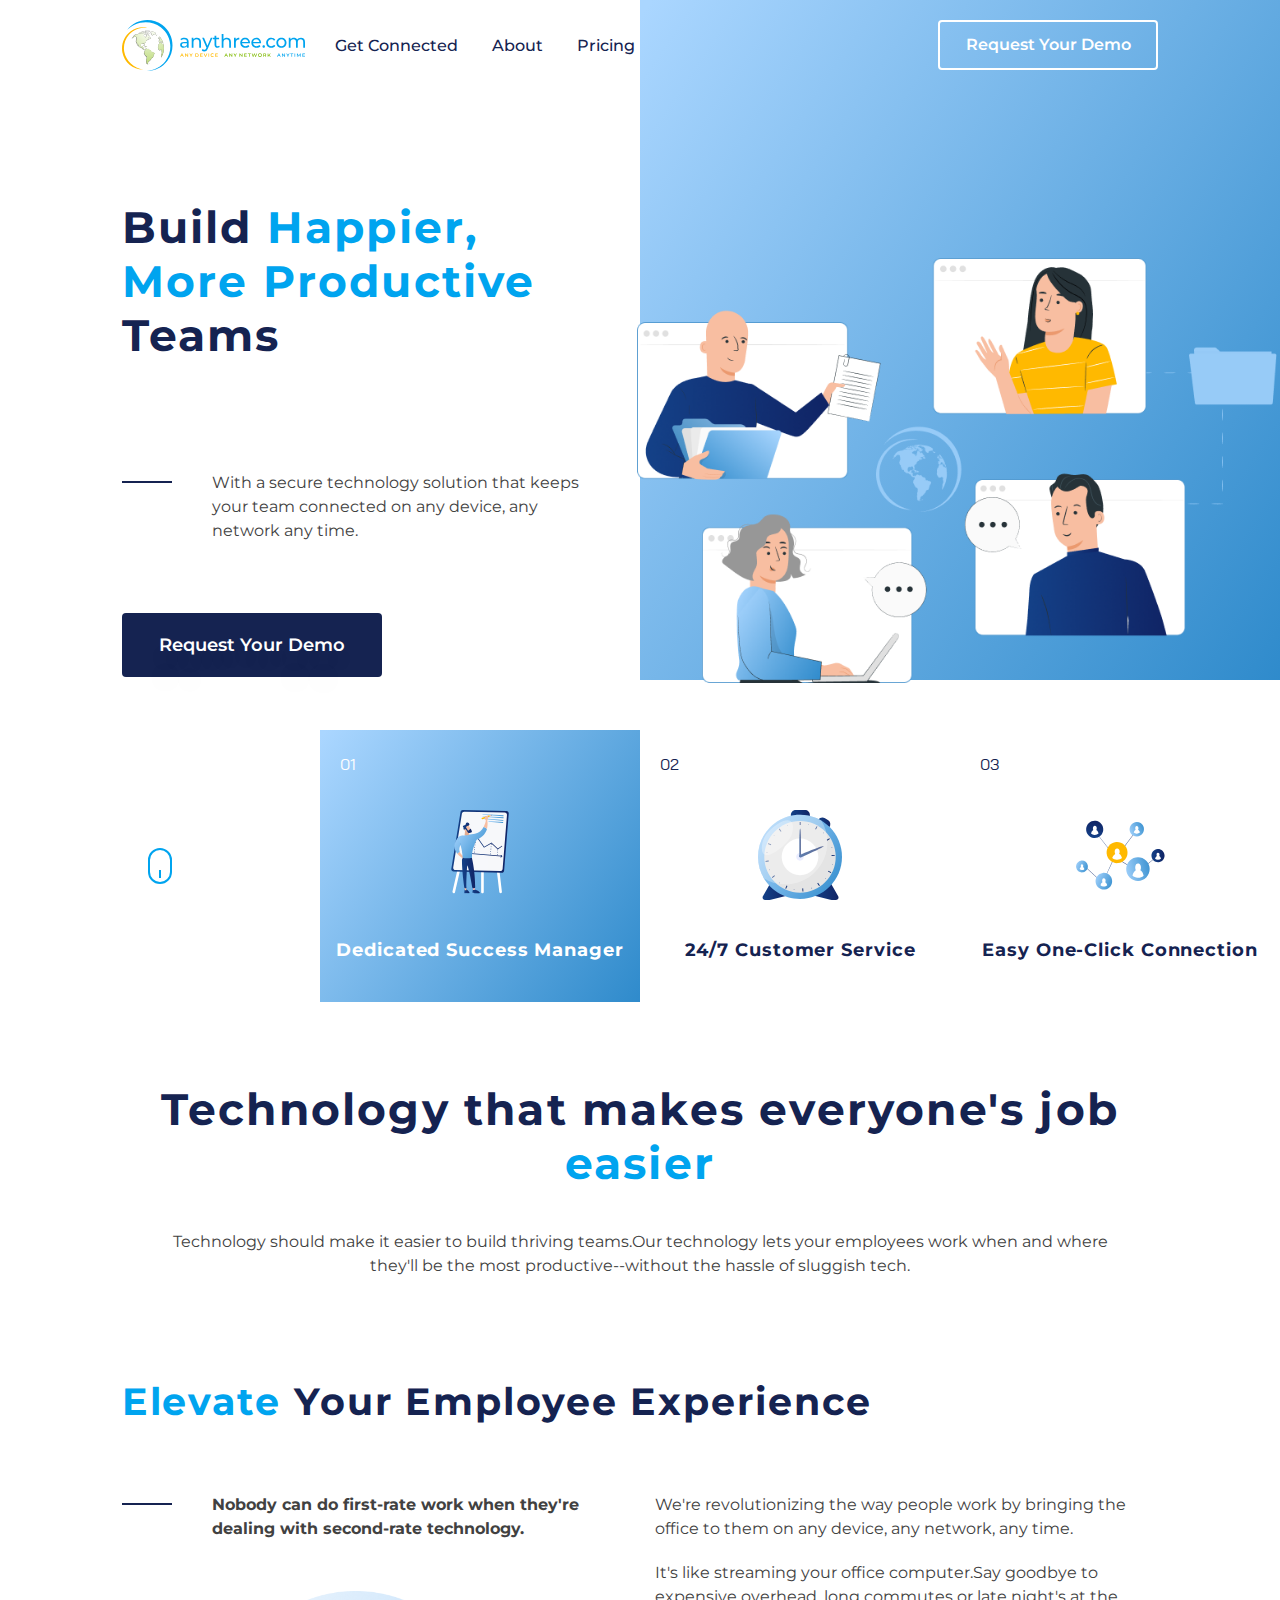
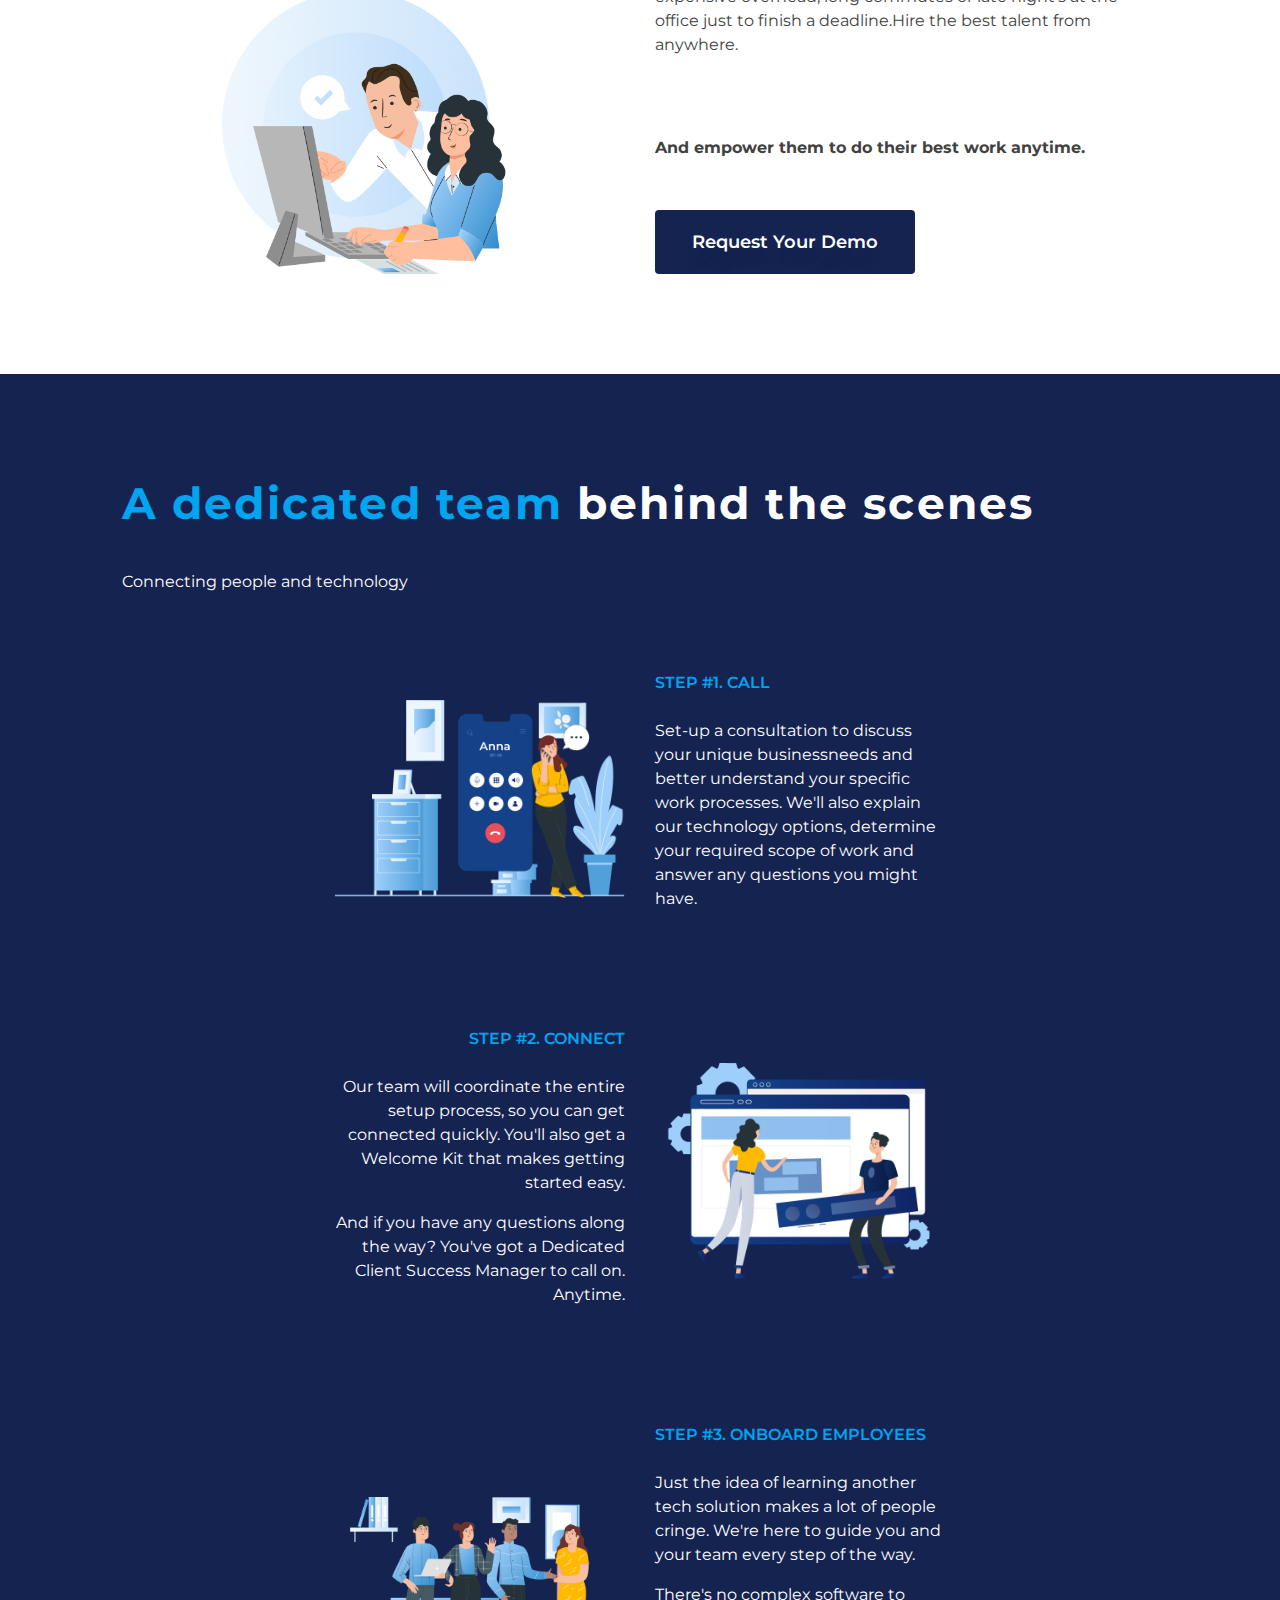
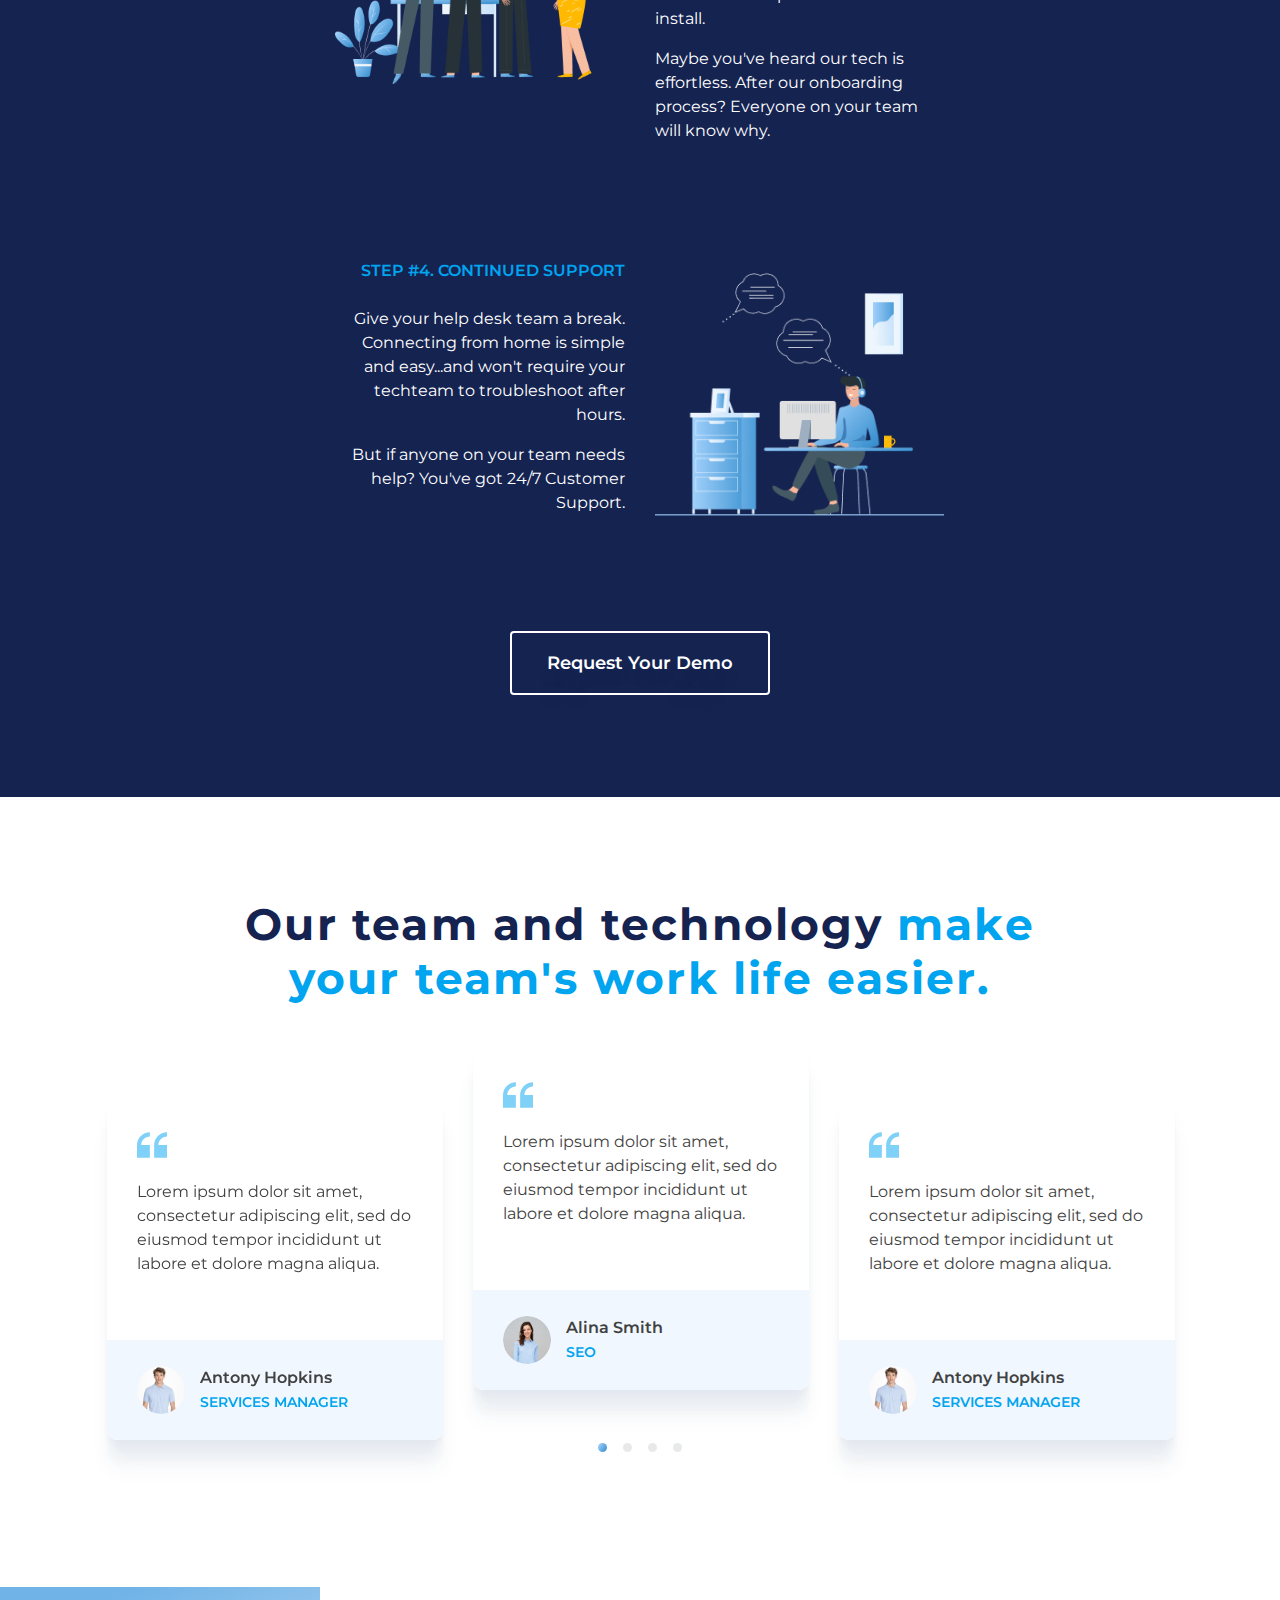
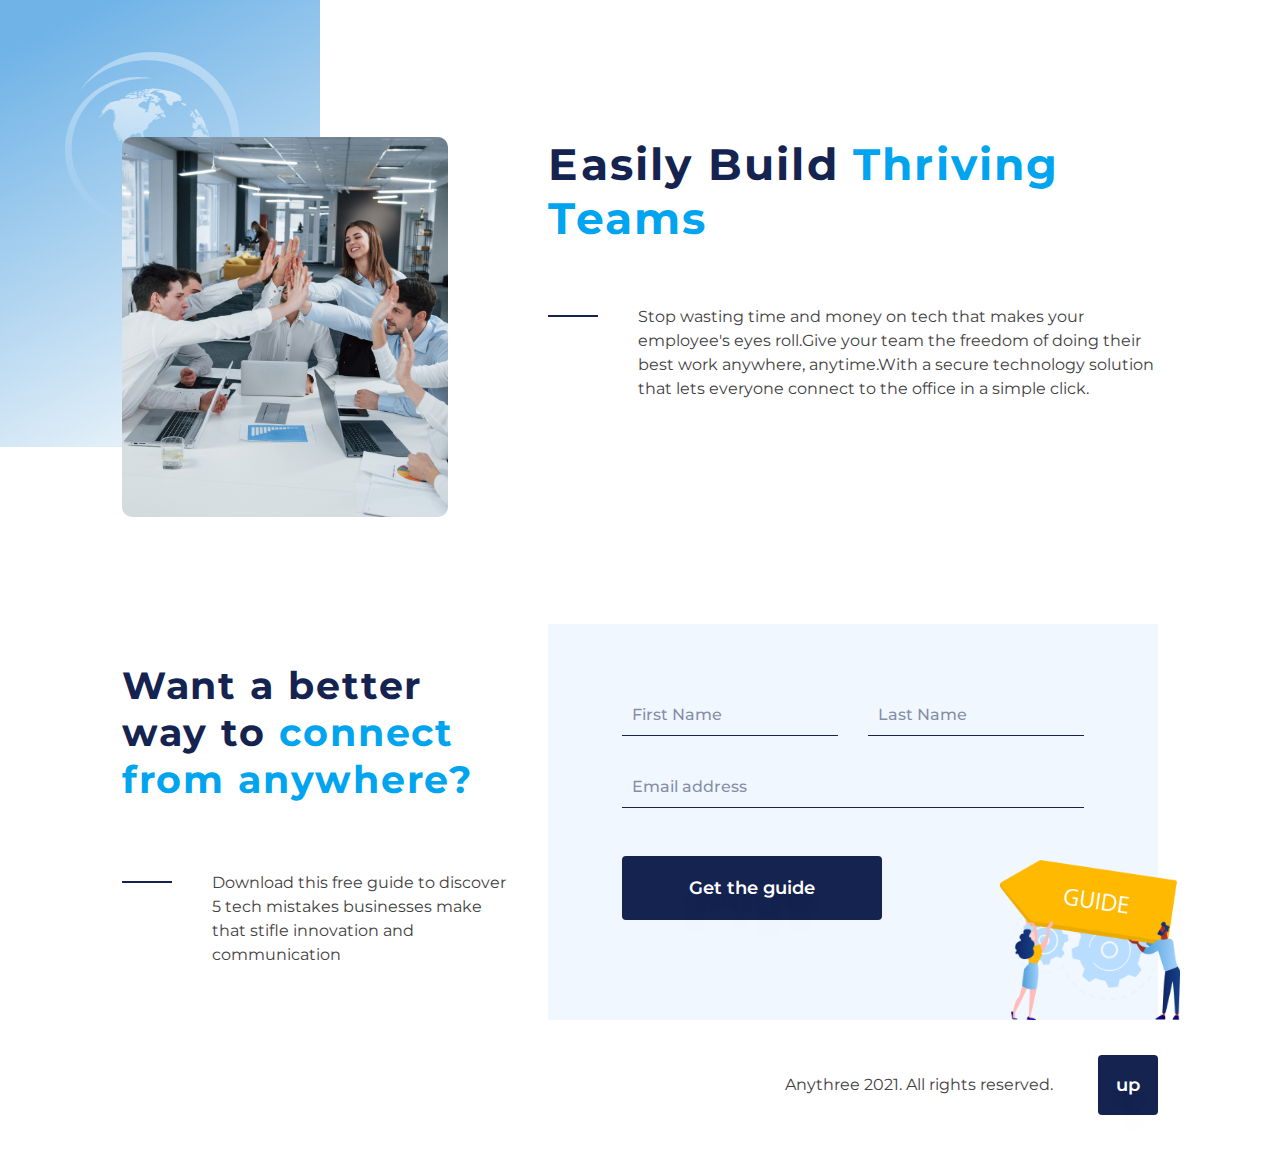
==== commit 540dbd7b: "add" ====
--- a/about.html
+++ b/about.html
@@ -218,7 +218,7 @@
                     </div>
                     <div class="row justify-content-md-center step-row">
                         <div class="col-xl-3 col-lg-4 col-md-6">
-                            <img src="img/abstep3.png" alt="image">
+                            <img src="img/abstep4.png" alt="image">
                         </div>
                         <div class="col-xl-3 col-lg-4 col-md-6">
                             <div class="informbox">
--- a/css/common.css
+++ b/css/common.css
@@ -1584,9 +1584,13 @@
     font-weight: 600;
 }
 
-
-
-
+.effortless.effortless_conntech .effortless__wrap {
+    height: 520px;
+}
+
+.getconn_mainpicphone {
+    display: none;
+}
 
 
 
--- a/css/responsive.css
+++ b/css/responsive.css
@@ -315,6 +315,73 @@
     .pricing-topsect {
         margin-top: 90px;
     }
+
+    .getconn-fscreen h1,
+    .conntech h3 {
+        font-size: 44px;
+        line-height: normal;
+        margin-bottom: 40px;
+    }
+
+    .getconn-fscreen {
+        padding-top: 170px;
+    }
+
+    .getconn_mainpic {
+        width: 500px;
+        right: 60px;
+    }
+
+    .getconn-fscreen .textblock {
+        margin-bottom: 65px;
+    }
+
+    .getconn-fscreen .blueblock {
+        height: 200px;
+    }
+
+    .connected-blocks {
+        padding-top: 30px;
+    }
+
+    .connected-blocks .mainscreen__bottsect .bullet .picwrap {
+        width: 100px;
+        height: 100px;
+        margin-bottom: 25px;
+    }
+
+    .effcon__top {
+        padding: 100px 0;
+    }
+
+    .effcon__top .descr p {
+        margin-bottom: 20px;
+    }
+
+    .conntech__list .title {
+        margin-bottom: 15px;
+    }
+
+    .conntech {
+        padding: 100px 0 10px;
+    }
+
+    .effortless.effortless_conntech .effortless__wrap {
+        height: 380px;
+    }
+
+    .effortless.effortless_conntech .effortless__wrap .leftsect {
+        display: flex;
+        flex-direction: column;
+        justify-content: space-between;
+    }
+
+
+
+
+
+
+
 
 
 
@@ -368,7 +435,8 @@
     .mainscreen__textwrap h1,
     .easily-connect h2,
     .employees h3,
-    .teamslider h3 {
+    .teamslider h3,
+    .effcon__top h2 {
         margin-bottom: 40px;
     }
 
@@ -699,6 +767,72 @@
         padding: 50px 0;
     }
 
+    .getconn-fscreen .textblock {
+        position: relative;
+        z-index: 1;
+    }
+
+    .getconn-fscreen {
+        padding-top: 150px;
+        padding-bottom: 20px;
+    }
+
+    .getconn_mainpic {
+        bottom: -20px;
+    }
+
+    .getconn_mainpic {
+        width: 400px;
+    }
+
+    .getconn-fscreen .blueblock {
+        height: 150px;
+    }
+
+    .connected-blocks .mainscreen__bottsect .bullet .picwrap {
+        width: 90px;
+        height: 90px;
+    }
+
+    .effcon__top {
+        padding: 70px 0;
+    }
+
+    .effcon__top {
+        padding-left: 100px;
+        padding-right: 100px;
+    }
+
+    .step-row {
+        margin-bottom: 60px;
+    }
+
+    .conntech {
+        padding: 75px 0 10px;
+    }
+
+    .conntech__list {
+        max-width: 32%;
+    }
+
+    .effortless.effortless_conntech .effortless__wrap {
+        height: auto;
+    }
+
+    .effortless__wrap .rightsect {
+        padding: 0;
+    }
+
+    .effortless.effortless_conntech {
+        padding-top: 50px;
+    }
+
+
+
+
+
+
+
 
 
 
@@ -709,7 +843,9 @@
 
 
     .dedicated-team h3,
-    .teamslider h3 {
+    .teamslider h3,
+    .getconn-fscreen h1,
+    .conntech h3 {
         font-size: 36px;
     }
 
@@ -1065,6 +1201,39 @@
         margin-top: -16px;
     }
 
+    .getconn_mainpic {
+        display: none;
+    }
+
+    .getconn-fscreen {
+        overflow: hidden;
+    }
+
+    .getconn_mainpicphone {
+        display: block;
+        width: 500px;
+        position: absolute;
+        right: -60px;
+        bottom: -20px;
+    }
+
+    .connected-blocks {
+        padding-left: 0;
+        padding-right: 0;
+    }
+
+    .effcon__top {
+        padding-left: 15px;
+        padding-right: 15px;
+    }
+
+
+
+
+
+
+
+
 
 
 
@@ -1223,6 +1392,39 @@
         margin: 0 auto;
     }
 
+    .effcon__top {
+        padding: 50px 15px;
+    }
+
+    .steps-section .row:nth-child(even) .col-xl-4:first-child {
+        order: 1;
+    }
+
+    .steps-section .descr ul {
+        text-align: left;
+        max-width: 400px;
+        margin: 0 auto;
+    }
+
+    .conntech__lists {
+        display: block;
+    }
+
+    .conntech__list {
+        max-width: 100%;
+        margin-bottom: 30px;
+    }
+
+    .conntech__list .title {
+        line-height: normal;
+        margin-bottom: 10px;
+    }
+
+    .conntech__list:last-child {
+        margin-bottom: 0;
+    }
+
+
 
 
 
@@ -1234,7 +1436,8 @@
     .effortless h3,
     .techmakes h2,
     .dedicated-team h3,
-    .technology h3 {
+    .technology h3,
+    .effcon__top h2 {
         margin-bottom: 30px;
     }
 
@@ -1402,16 +1605,41 @@
         font-size: 28px;
     }
 
-
-
-
-    
-
-
-
-
-
-    .teamslider {
+    .getconn-fscreen {
+        padding-top: 100px;
+    }
+
+    .getconn-fscreen h1 {
+        font-size: 28px;
+    }
+
+    .getconn-fscreen .blueblock {
+        height: 100px;
+    }
+
+    .getconn-fscreen h1 span {
+        display: inline;
+    }
+
+    .getconn-fscreen .textblock {
+        margin-bottom: 40px;
+    }
+
+    .getconn_mainpicphone {
+        max-width: initial;
+    }
+
+
+
+
+
+
+    .conntech h3 {
+        font-size: 28px;
+    }
+
+    .teamslider,
+    .conntech {
         padding-top: 50px;
     }
 
@@ -1431,7 +1659,8 @@
     }
 
     .easily-connect .linebefore,
-    .technology .linebefore {
+    .technology .linebefore,
+    .conntech h3 {
         margin-bottom: 30px;
     }
 
@@ -1439,6 +1668,12 @@
         padding: 30px;
     }
 
+}
+
+@media(max-width:400.8px) {
+    .getconn_mainpicphone {
+        width: 400px;
+    }
 }
 
 @media(max-width:360.8px) {
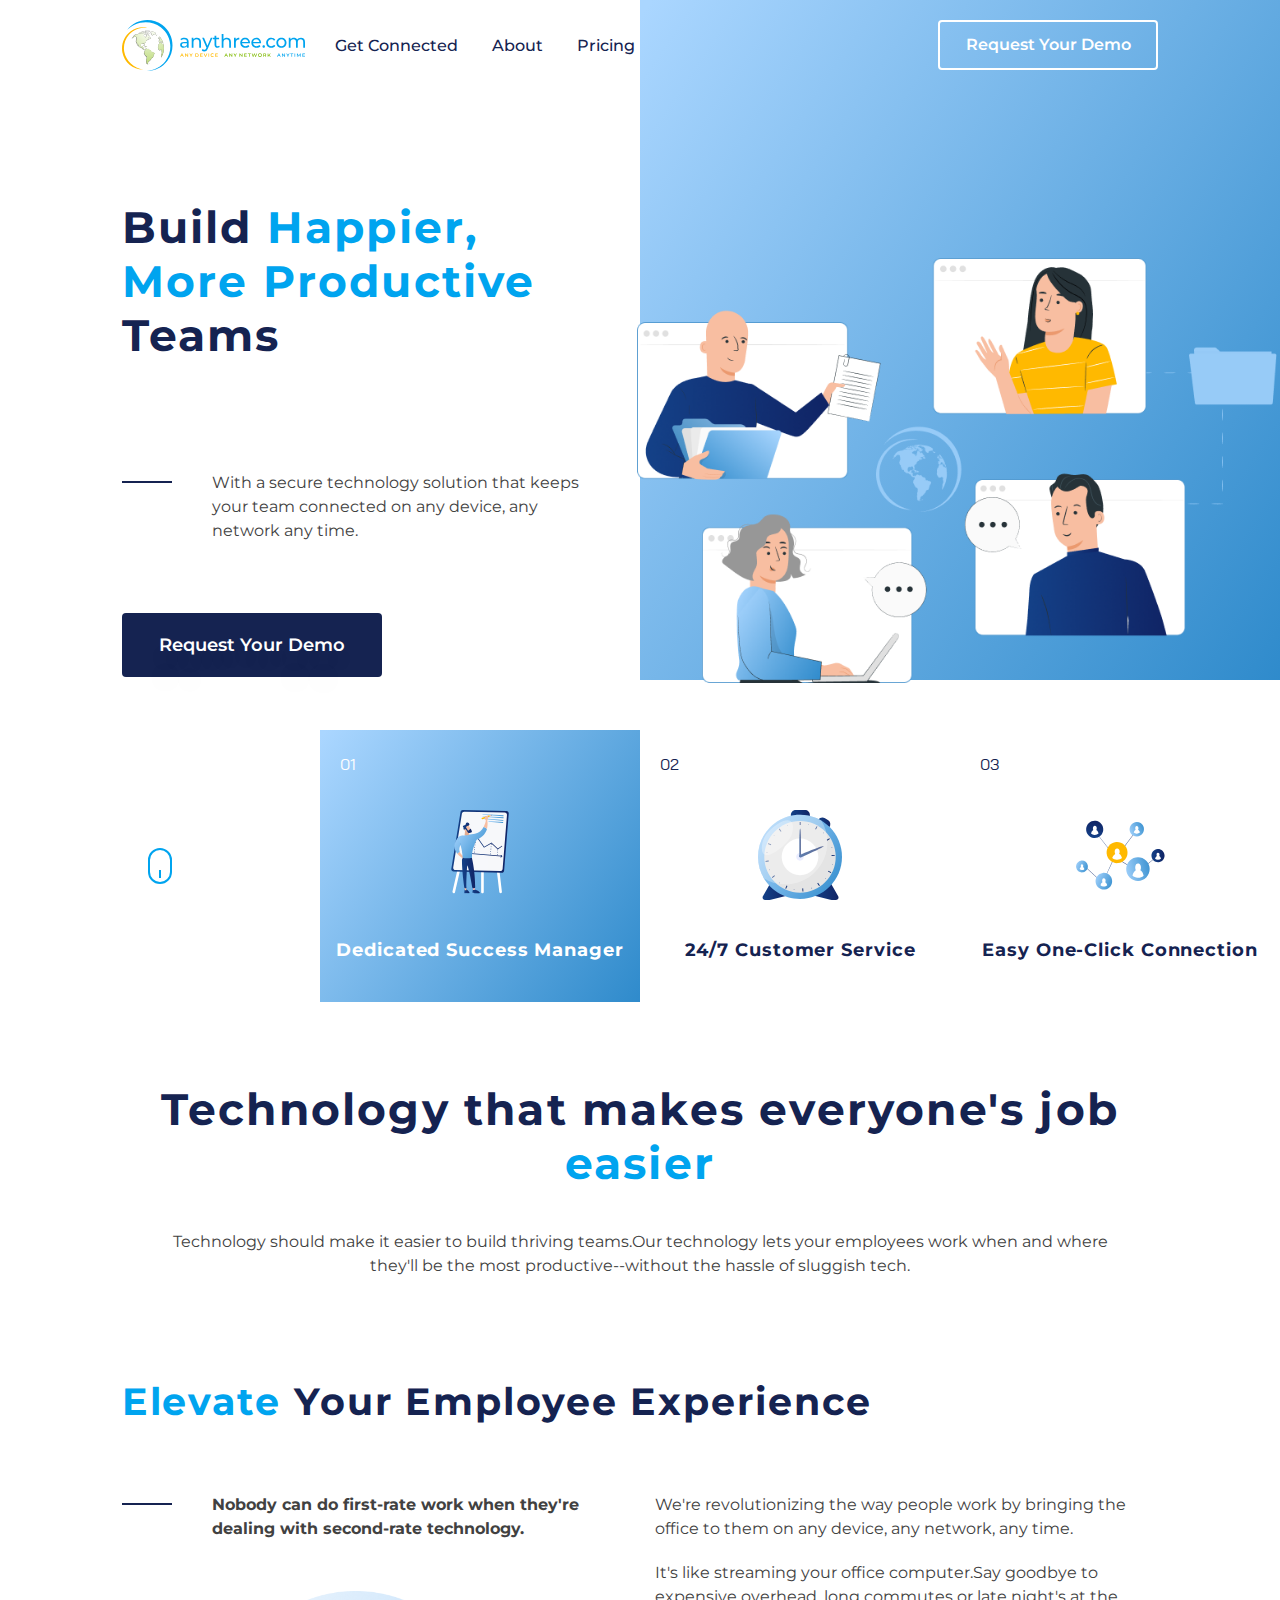
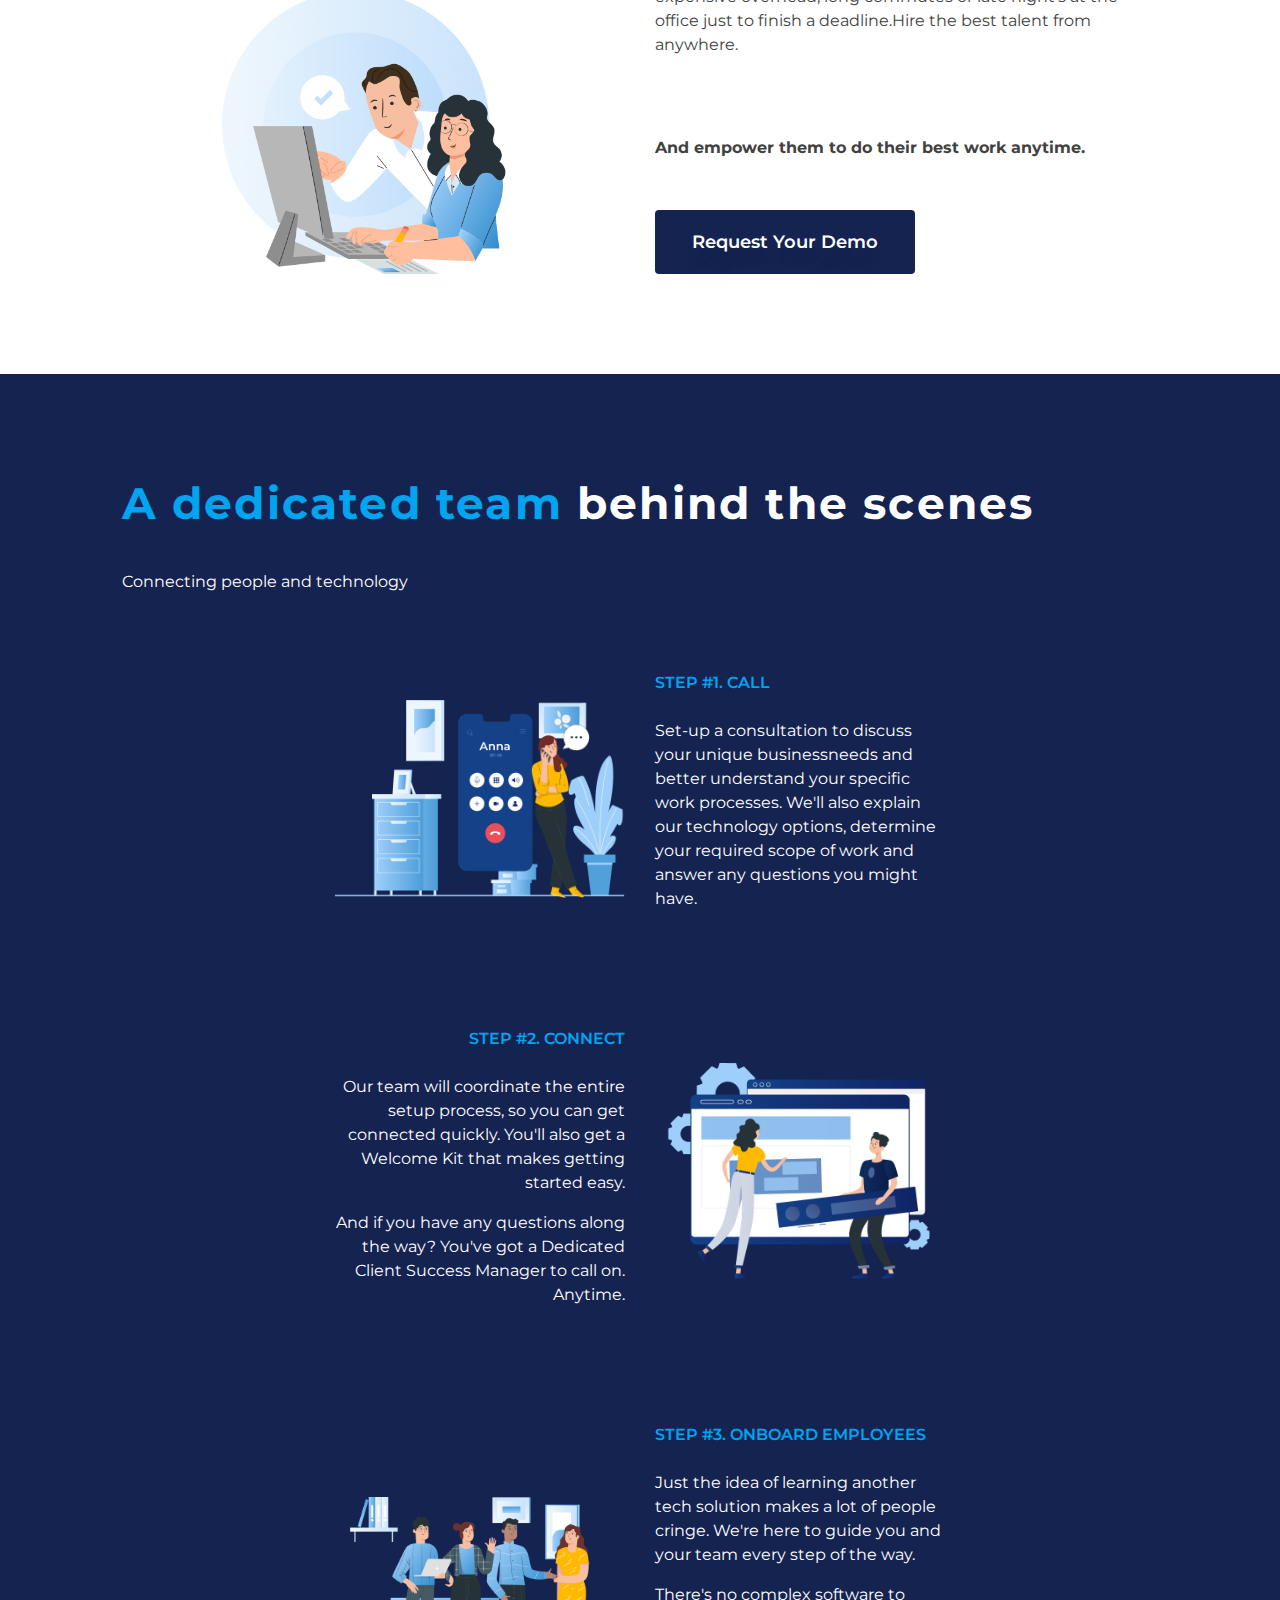
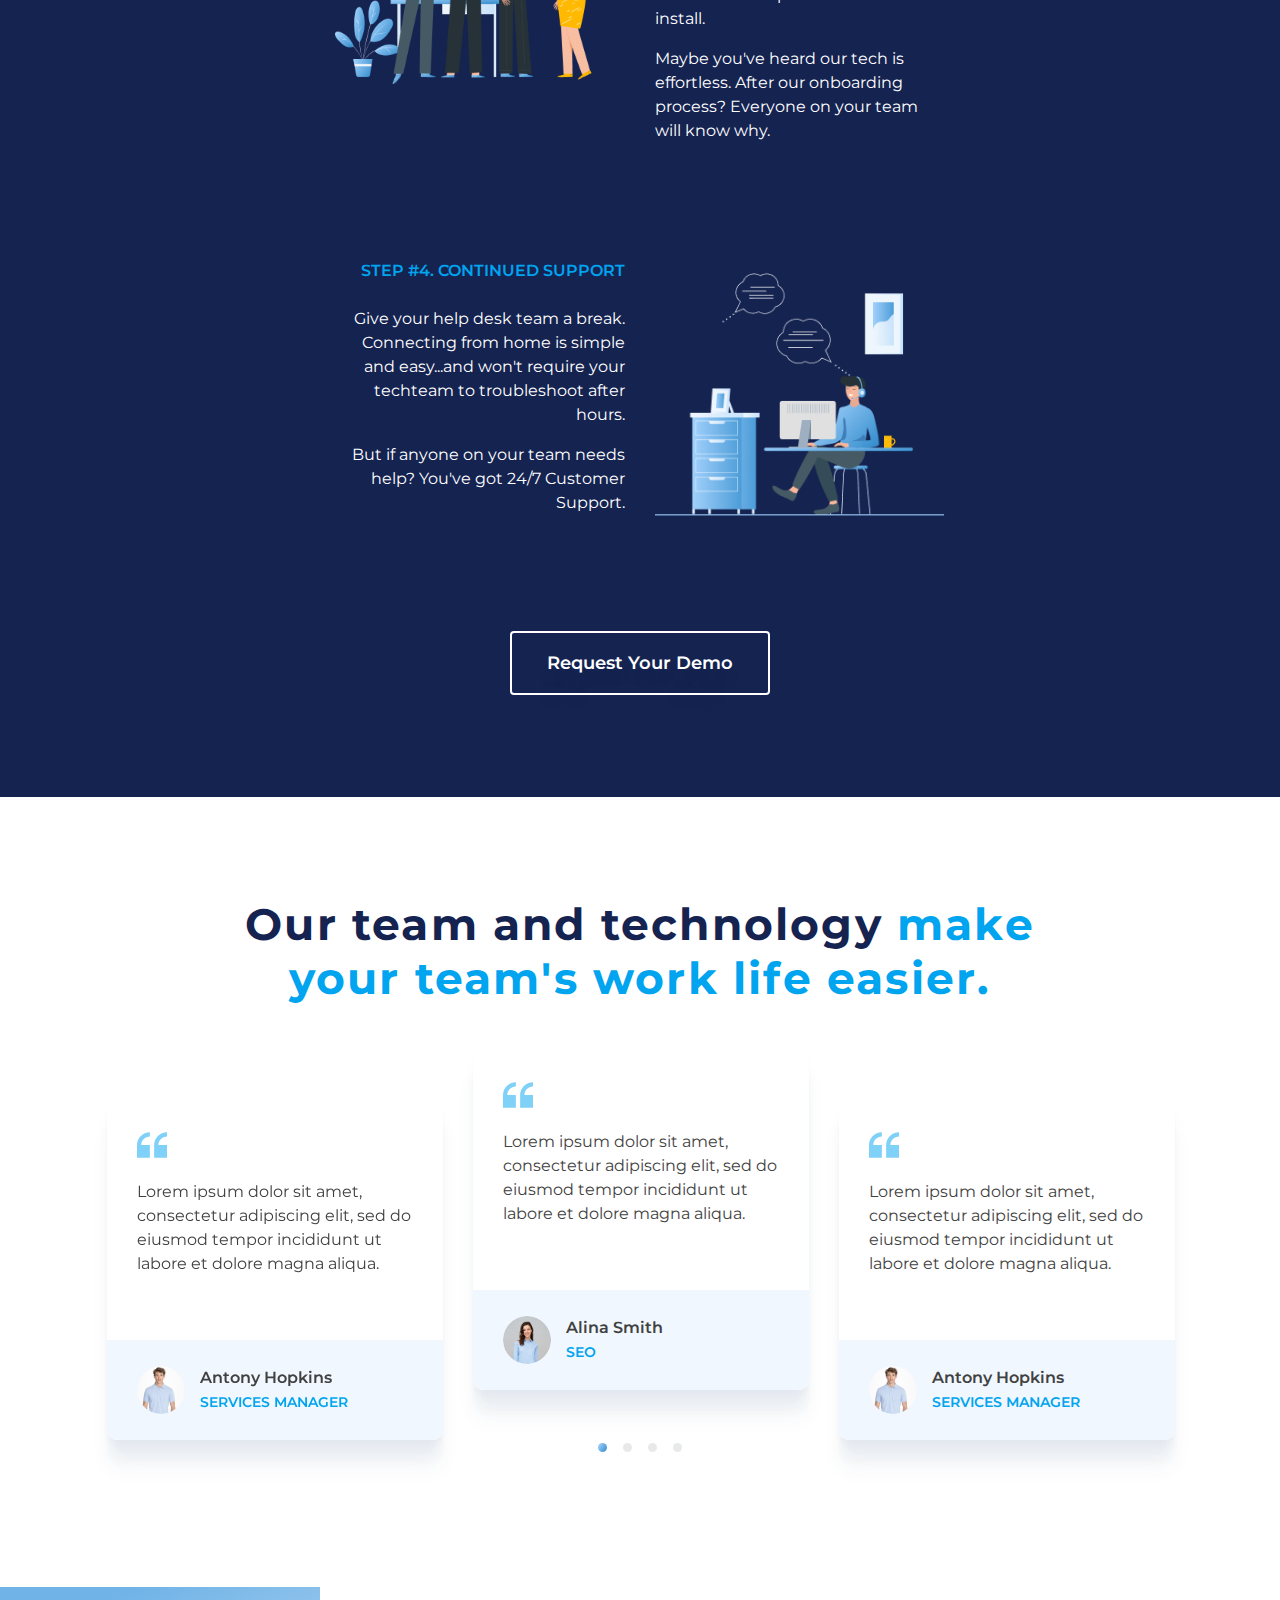
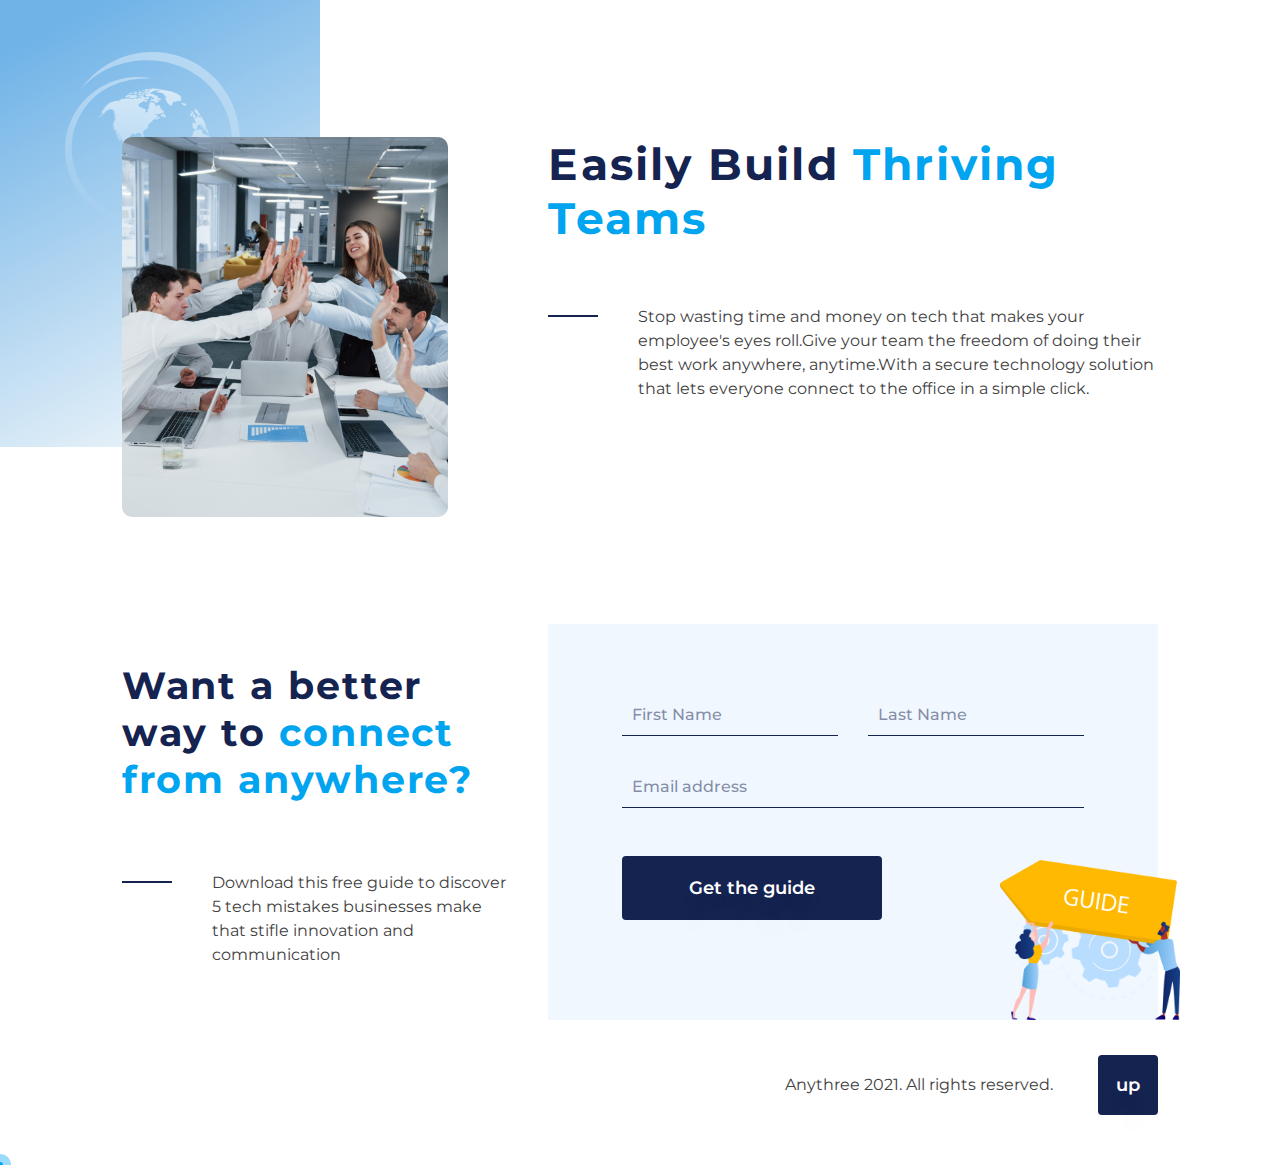
==== commit 640da861: "add" ====
--- a/about.html
+++ b/about.html
@@ -61,6 +61,31 @@
                     <div class="col-lg-6">
                         <div class="mainscreen__picwrap">
                             <img src="img/aboutpic1.png" alt="image">
+                            <div class="bublewrapp">
+                                <div class="bubble w5" style="animation-delay: 0s; left: 50%;"></div>
+                                <div class="bubble w10" style="animation-delay: 0s; left: 10%;"></div>
+                                <div class="bubble w15" style="animation-delay: 0s; left: 75%;"></div>
+                                <div class="bubble w5" style="animation-delay: 1.5s; left: 13%;"></div>
+                                <div class="bubble w10" style="animation-delay: .7s; left: 87%;"></div>
+                                <div class="bubble w15" style="animation-delay: .9s; left: 48%;"></div>
+                                <div class="bubble w5" style="animation-delay: .9s; left: 81%;"></div>
+                                <div class="bubble w10" style="animation-delay: 1s; left: 56%;"></div>
+                                <div class="bubble w15" style="animation-delay: 1.8s; left: 68%;"></div>
+                                <div class="bubble w15" style="animation-delay: 0.5s; left: 16%;"></div>
+                                <div class="bubble w10" style="animation-delay: 0s;left: 9%;"></div>
+                                <div class="bubble w15" style="animation-delay: 0s; left: 28%;"></div>
+                                <div class="bubble w5" style="animation-delay: 0.5s; left: 14%;"></div>
+                                <div class="bubble w10" style="animation-delay: 0.7s; left: 32%;"></div>
+                                <div class="bubble w15" style="animation-delay: 1s; left: 71%;"></div>
+                                <div class="bubble w5" style="animation-delay: 1.2s; left: 49%;"></div>
+                                <div class="bubble w10" style="animation-delay: 0s; left: 54%;"></div>
+                                <div class="bubble w15" style="animation-delay: .6s; left: 78%;"></div>
+                                <div class="bubble w5" style="animation-delay: .4s; left: 74%;"></div>
+                                <div class="bubble w10" style="animation-delay: 1.8s;left: 10%;"></div>
+                                <div class="bubble w15" style="animation-delay: 1.1s;left: 16%;"></div>
+                                <div class="bubble w10" style="animation-delay: 0.3s;left: 22%;"></div>
+                                <div class="bubble w15" style="animation-delay: 0.5s;left: 90%;"></div>
+                            </div>
                         </div>
                     </div>
                 </div>
@@ -81,6 +106,20 @@
                                 <img src="img/about-sc1.svg" alt="image">
                             </div>
                             <p>Dedicated Success Manager</p>
+                            <div class="bublewrapp">
+                                <div class="bubble w5" style="animation-delay: 0s; left: 50%;"></div>
+                                <div class="bubble w10" style="animation-delay: 0s; left: 10%;"></div>
+                                <div class="bubble w15" style="animation-delay: 0s; left: 75%;"></div>
+                                <div class="bubble w5" style="animation-delay: 1.5s; left: 13%;"></div>
+                                <div class="bubble w10" style="animation-delay: .7s; left: 87%;"></div>
+                                <div class="bubble w15" style="animation-delay: 0s; left: 12%;"></div>
+                                <div class="bubble w5" style="animation-delay: 3s; left: 50%;"></div>
+                                <div class="bubble w10" style="animation-delay: 4s; left: 10%;"></div>
+                                <div class="bubble w15" style="animation-delay: 3.5s; left: 75%;"></div>
+                                <div class="bubble w5" style="animation-delay: 4.5s; left: 13%;"></div>
+                                <div class="bubble w10" style="animation-delay: 3.7s; left: 87%;"></div>
+                                <div class="bubble w15" style="animation-delay: 4s; left: 12%;"></div>
+                            </div>
                         </div>
                     </div>
                     <div class="col-lg-3 col-sm-4">
@@ -90,6 +129,20 @@
                                 <img src="img/about-sc2.svg" alt="image">
                             </div>
                             <p>24/7 Customer Service</p>
+                            <div class="bublewrapp">
+                                <div class="bubble w5" style="animation-delay: 0.2s; left: 70%;"></div>
+                                <div class="bubble w10" style="animation-delay: 0.5s; left: 162%;"></div>
+                                <div class="bubble w15" style="animation-delay: 0.9s; left: 15%;"></div>
+                                <div class="bubble w5" style="animation-delay: 0s; left: 38%;"></div>
+                                <div class="bubble w10" style="animation-delay: .5s; left: 27%;"></div>
+                                <div class="bubble w15" style="animation-delay: 0.2s; left: 45%;"></div>
+                                <div class="bubble w5" style="animation-delay: 0s; left: 30%;"></div>
+                                <div class="bubble w10" style="animation-delay: 0s; left: 20%;"></div>
+                                <div class="bubble w5" style="animation-delay: 0s; left: 65%;"></div>
+                                <div class="bubble w5" style="animation-delay: 1.5s; left: 23%;"></div>
+                                <div class="bubble w10" style="animation-delay: .7s; left: 77%;"></div>
+                                <div class="bubble w15" style="animation-delay: 0s; left: 19%;"></div>
+                            </div>
                         </div>
                     </div>
                     <div class="col-lg-3 col-sm-4">
@@ -99,6 +152,20 @@
                                 <img src="img/about-sc3.svg" alt="image">
                             </div>
                             <p>Easy One-Click Connection</p>
+                            <div class="bublewrapp">
+                                <div class="bubble w5" style="animation-delay: 0s; left: 50%;"></div>
+                                <div class="bubble w10" style="animation-delay: 0s; left: 10%;"></div>
+                                <div class="bubble w15" style="animation-delay: 0s; left: 75%;"></div>
+                                <div class="bubble w5" style="animation-delay: 1.5s; left: 13%;"></div>
+                                <div class="bubble w10" style="animation-delay: .7s; left: 87%;"></div>
+                                <div class="bubble w15" style="animation-delay: 0s; left: 12%;"></div>
+                                <div class="bubble w5" style="animation-delay: 3s; left: 50%;"></div>
+                                <div class="bubble w10" style="animation-delay: 4s; left: 10%;"></div>
+                                <div class="bubble w15" style="animation-delay: 3.5s; left: 75%;"></div>
+                                <div class="bubble w5" style="animation-delay: 4.5s; left: 13%;"></div>
+                                <div class="bubble w10" style="animation-delay: 3.7s; left: 87%;"></div>
+                                <div class="bubble w15" style="animation-delay: 4s; left: 12%;"></div>
+                            </div>
                         </div>
                     </div>
                 </div>
@@ -125,6 +192,20 @@
                                 </b>
                             </p>
                             <img src="img/pic8.png" alt="image">
+                            <div class="bublewrapp">
+                                <div class="bubble w5" style="animation-delay: 0s; left: 50%;"></div>
+                                <div class="bubble w10" style="animation-delay: 0s; left: 10%;"></div>
+                                <div class="bubble w15" style="animation-delay: 0s; left: 75%;"></div>
+                                <div class="bubble w5" style="animation-delay: 1.5s; left: 13%;"></div>
+                                <div class="bubble w10" style="animation-delay: .7s; left: 87%;"></div>
+                                <div class="bubble w5" style="animation-delay: 4.2s; left: 49%;"></div>
+                                <div class="bubble w10" style="animation-delay: 3s; left: 54%;"></div>
+                                <div class="bubble w15" style="animation-delay: .6s; left: 18%;"></div>
+                                <div class="bubble w5" style="animation-delay: .4s; left: 74%;"></div>
+                                <div class="bubble w10" style="animation-delay: 1.8s;left: 10%;"></div>
+                                <div class="bubble w15" style="animation-delay: 1.1s;left: 16%;"></div>
+                                <div class="bubble w10" style="animation-delay: 0.3s;left: 22%;"></div>
+                            </div>
                         </div>
                     </div>
                     <div class="col-lg-5 col-md-6">
@@ -385,6 +466,32 @@
                     </div>
                     <div class="col-lg-6">
                         <div class="formwrapper">
+                            <div class="bublewrapp">
+                                <div class="bubble w5" style="animation-delay: 0s; left: 50%;"></div>
+                                <div class="bubble w10" style="animation-delay: 0s; left: 10%;"></div>
+                                <div class="bubble w15" style="animation-delay: 0s; left: 75%;"></div>
+                                <div class="bubble w5" style="animation-delay: 1.5s; left: 13%;"></div>
+                                <div class="bubble w10" style="animation-delay: .7s; left: 87%;"></div>
+                                <div class="bubble w15" style="animation-delay: .9s; left: 48%;"></div>
+                                <div class="bubble w5" style="animation-delay: .9s; left: 81%;"></div>
+                                <div class="bubble w10" style="animation-delay: 1s; left: 56%;"></div>
+                                <div class="bubble w15" style="animation-delay: 4.8s; left: 68%;"></div>
+                                <div class="bubble w15" style="animation-delay: 3.5s; left: 16%;"></div>
+                                <div class="bubble w10" style="animation-delay: 4s;left: 9%;"></div>
+                                <div class="bubble w15" style="animation-delay: 4s; left: 28%;"></div>
+                                <div class="bubble w5" style="animation-delay: 4.5s; left: 14%;"></div>
+                                <div class="bubble w10" style="animation-delay: 2.7s; left: 32%;"></div>
+                                <div class="bubble w15" style="animation-delay: 2s; left: 71%;"></div>
+                                <div class="bubble w5" style="animation-delay: 1.2s; left: 49%;"></div>
+                                <div class="bubble w10" style="animation-delay: 1s; left: 54%;"></div>
+                                <div class="bubble w15" style="animation-delay: .6s; left: 78%;"></div>
+                                <div class="bubble w5" style="animation-delay: .4s; left: 74%;"></div>
+                                <div class="bubble w10" style="animation-delay: 2.8s;left: 10%;"></div>
+                                <div class="bubble w15" style="animation-delay: 4.1s;left: 16%;"></div>
+                                <div class="bubble w10" style="animation-delay: 2.3s;left: 22%;"></div>
+                                <div class="bubble w15" style="animation-delay: 4.5s;left: 90%;"></div>
+                                
+                            </div>
                             <img class="formimg" src="img/guide-pic.png" alt="image">
                             <form action="">
                                 <div class="row">
@@ -433,7 +540,7 @@
 
 
 
-    <!-- <div class="mouse-pointer-small"></div> -->
+    <div class="mouse-pointer-small"></div>
 
     <script src="js/jquery.min.js"></script>
     <script src="js/bootstrap.min.js"></script>
--- a/css/common.css
+++ b/css/common.css
@@ -12,7 +12,7 @@
     background: rgba(0, 164, 239, 0.4);
     border-radius: 50%;
     transform: translate(-50%, -50%);
-    z-index: 2;
+    z-index: 29;
     pointer-events: none;
     transition-duration: 300ms;
     transition-timing-function: ease-out;
@@ -1593,26 +1593,191 @@
 }
 
 
-
-
-
-
-
-
-
-
-
-
-
-
-
-
-
-
-
-
-
-
+/* Animation */
+@-webkit-keyframes animateBubble {
+    0% {
+        transform: translateY(100%);
+        -webkit-transform: translateY(100%);
+        -moz-transform: translateY(100%);
+        -ms-transform: translateY(100%);
+        -o-transform: translateY(100%);
+    }
+
+    100% {
+        transform: translateY(-100%);
+        -webkit-transform: translateY(-100%);
+        -moz-transform: translateY(-100%);
+        -ms-transform: translateY(-100%);
+        -o-transform: translateY(-100%);
+    }
+}
+
+@keyframes animateBubble {
+    0% {
+        transform: translateY(1000px);
+        -webkit-transform: translateY(1000px);
+        -moz-transform: translateY(1000px);
+        -ms-transform: translateY(1000px);
+        -o-transform: translateY(1000px);
+    }
+
+    100% {
+        transform: translateY(-100%);
+        -webkit-transform: translateY(-100%);
+        -moz-transform: translateY(-100%);
+        -ms-transform: translateY(-100%);
+        -o-transform: translateY(-100%);
+    }
+}
+
+@-webkit-keyframes sideWays {
+    0% {
+        margin-left: 0px;
+    }
+
+    100% {
+        margin-left: 50px;
+    }
+}
+
+@keyframes sideWays {
+    0% {
+        margin-left: 0px;
+    }
+
+    100% {
+        margin-left: 50px;
+    }
+}
+
+.mainscreen__picwrap {
+    position: relative;
+}
+
+.bublewrapp {
+    position: absolute;
+    left: 0;
+    top: 0;
+    width: 100%;
+    height: 100%;
+    overflow: hidden;
+}
+
+.bubble {
+    position: absolute;
+    border-radius: 50%;
+    -webkit-border-radius: 50%;
+    -moz-border-radius: 50%;
+    -ms-border-radius: 50%;
+    -o-border-radius: 50%;
+    overflow: hidden;
+    background: #AAD6FF;
+    opacity: 0.8;
+    top: 0;
+}
+
+
+.w5 {
+    width: 4px;
+    height: 4px;
+}
+
+.w10 {
+    width: 7px;
+    height: 7px;
+}
+
+.w15 {
+    width: 10px;
+    height: 10px;
+}
+
+.bubble {
+    animation: animateBubble linear infinite, sideWays ease-in-out infinite alternate;
+    -webkit-animation: animateBubble linear infinite, sideWays ease-in-out infinite alternate;
+    top: -100px;
+}
+
+.mainscreen__picwrap .bubble.w5,
+.bublewrapp .bubble.w5 {
+    animation-duration: 7s, 2s;
+}
+
+.mainscreen__picwrap .bubble.w10,
+.bublewrapp .bubble.w10 {
+    animation-duration: 15s, 2s;
+}
+
+.mainscreen__picwrap .bubble.w15,
+.bublewrapp .bubble.w15 {
+    animation-duration: 10s, 2s;
+}
+
+
+/* 2 sect */
+.mainscreen__bottsect .bubble.w5 {
+    animation-duration: 6s, 2s;
+}
+
+.mainscreen__bottsect .bubble.w10 {
+    animation-duration: 9s, 2s;
+}
+
+.mainscreen__bottsect .bubble.w15 {
+    animation-duration: 12s, 2s;
+}
+
+/* demo block */
+.stay-connected .bubble.w5 {
+    animation-duration: 6s, 2s;
+}
+
+.stay-connected .bubble.w10 {
+    animation-duration: 9s, 2s;
+}
+
+.stay-connected .bubble.w15 {
+    animation-duration: 12s, 2s;
+}
+
+.democontent .bublewrapp .bubble {
+    top: 100px;
+}
+
+
+
+
+
+
+
+
+
+
+
+
+
+
+
+
+
+
+
+
+
+.bublebox,
+.effortless__wrap .rightsect,
+.relwrap,
+.stay-connected__wrap,
+.pricing-topsect,
+.blueblock {
+    position: relative;
+}
+
+.stay-connected__wrap .btnsect,
+.democontent .container-fluid {
+    position: relative;
+    z-index: 2;
+}
 
 /* 
 font-family: 'Bai Jamjuree', sans-serif;
